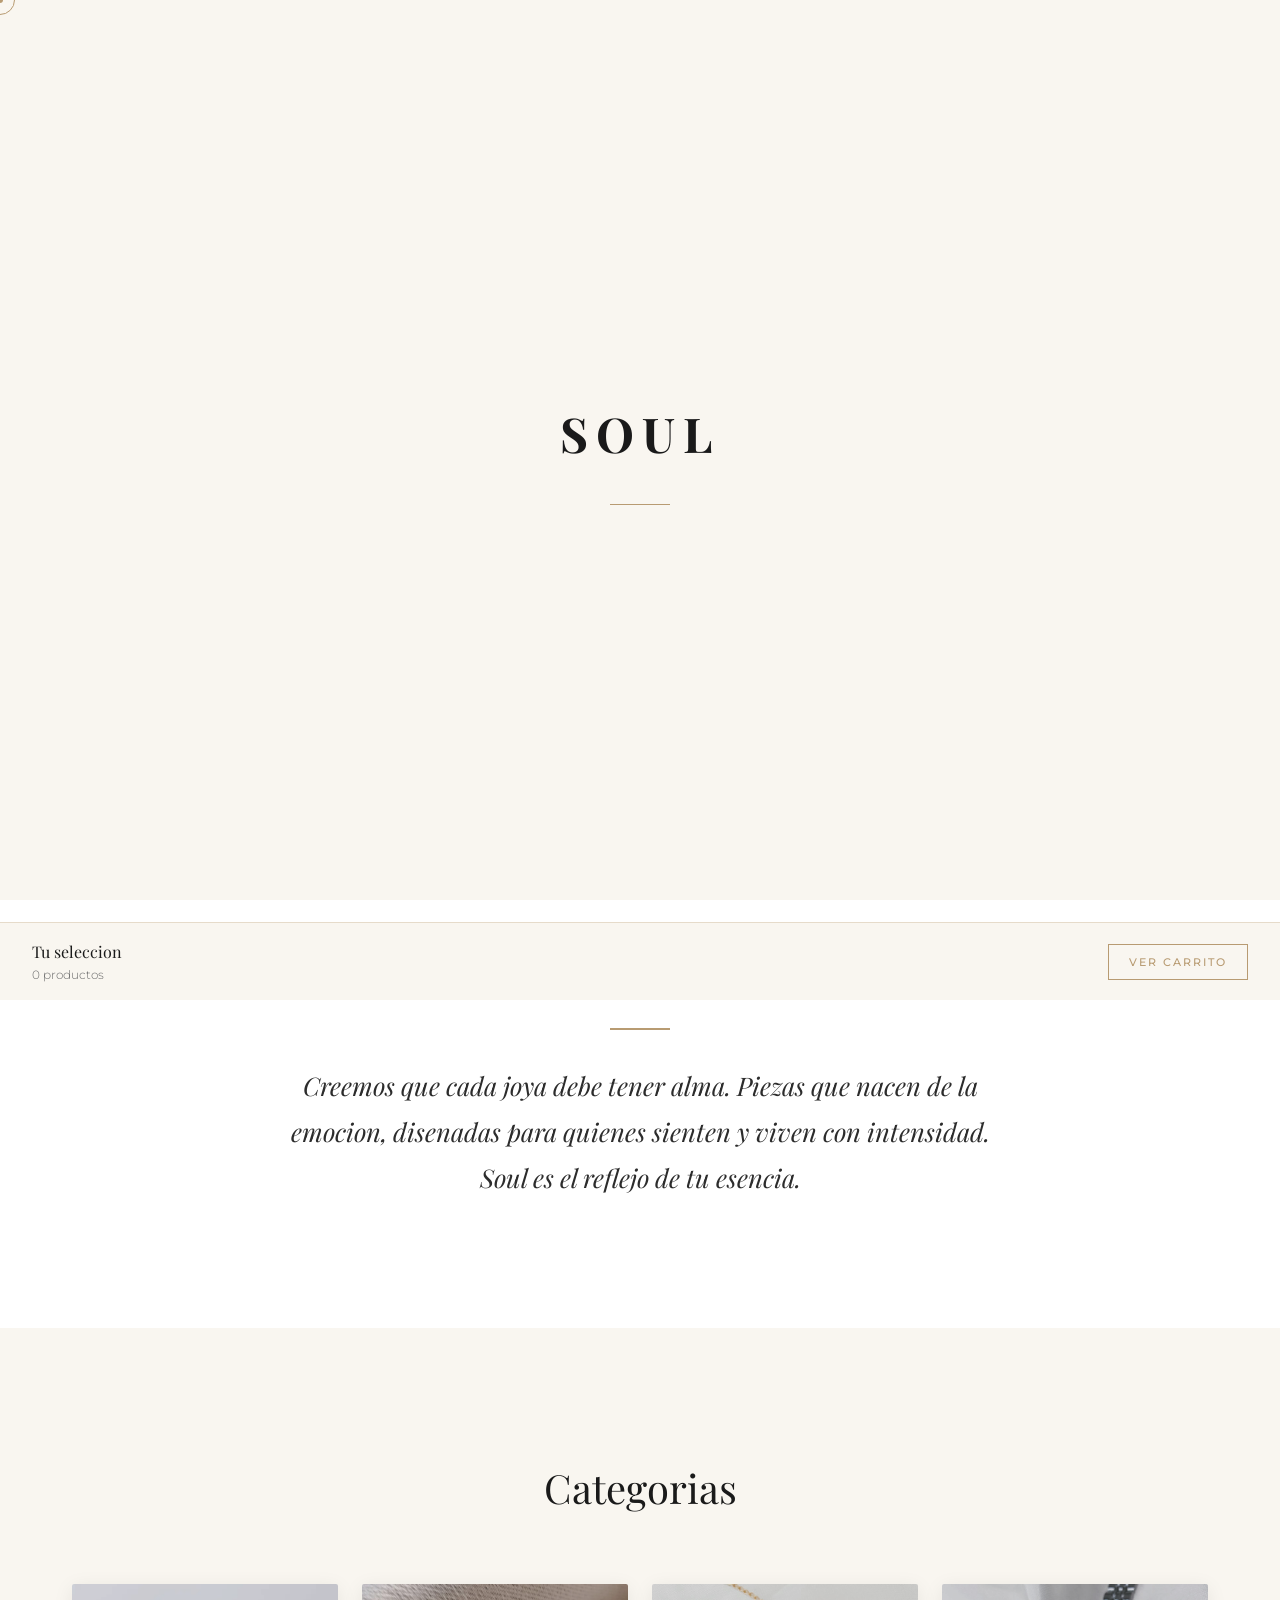
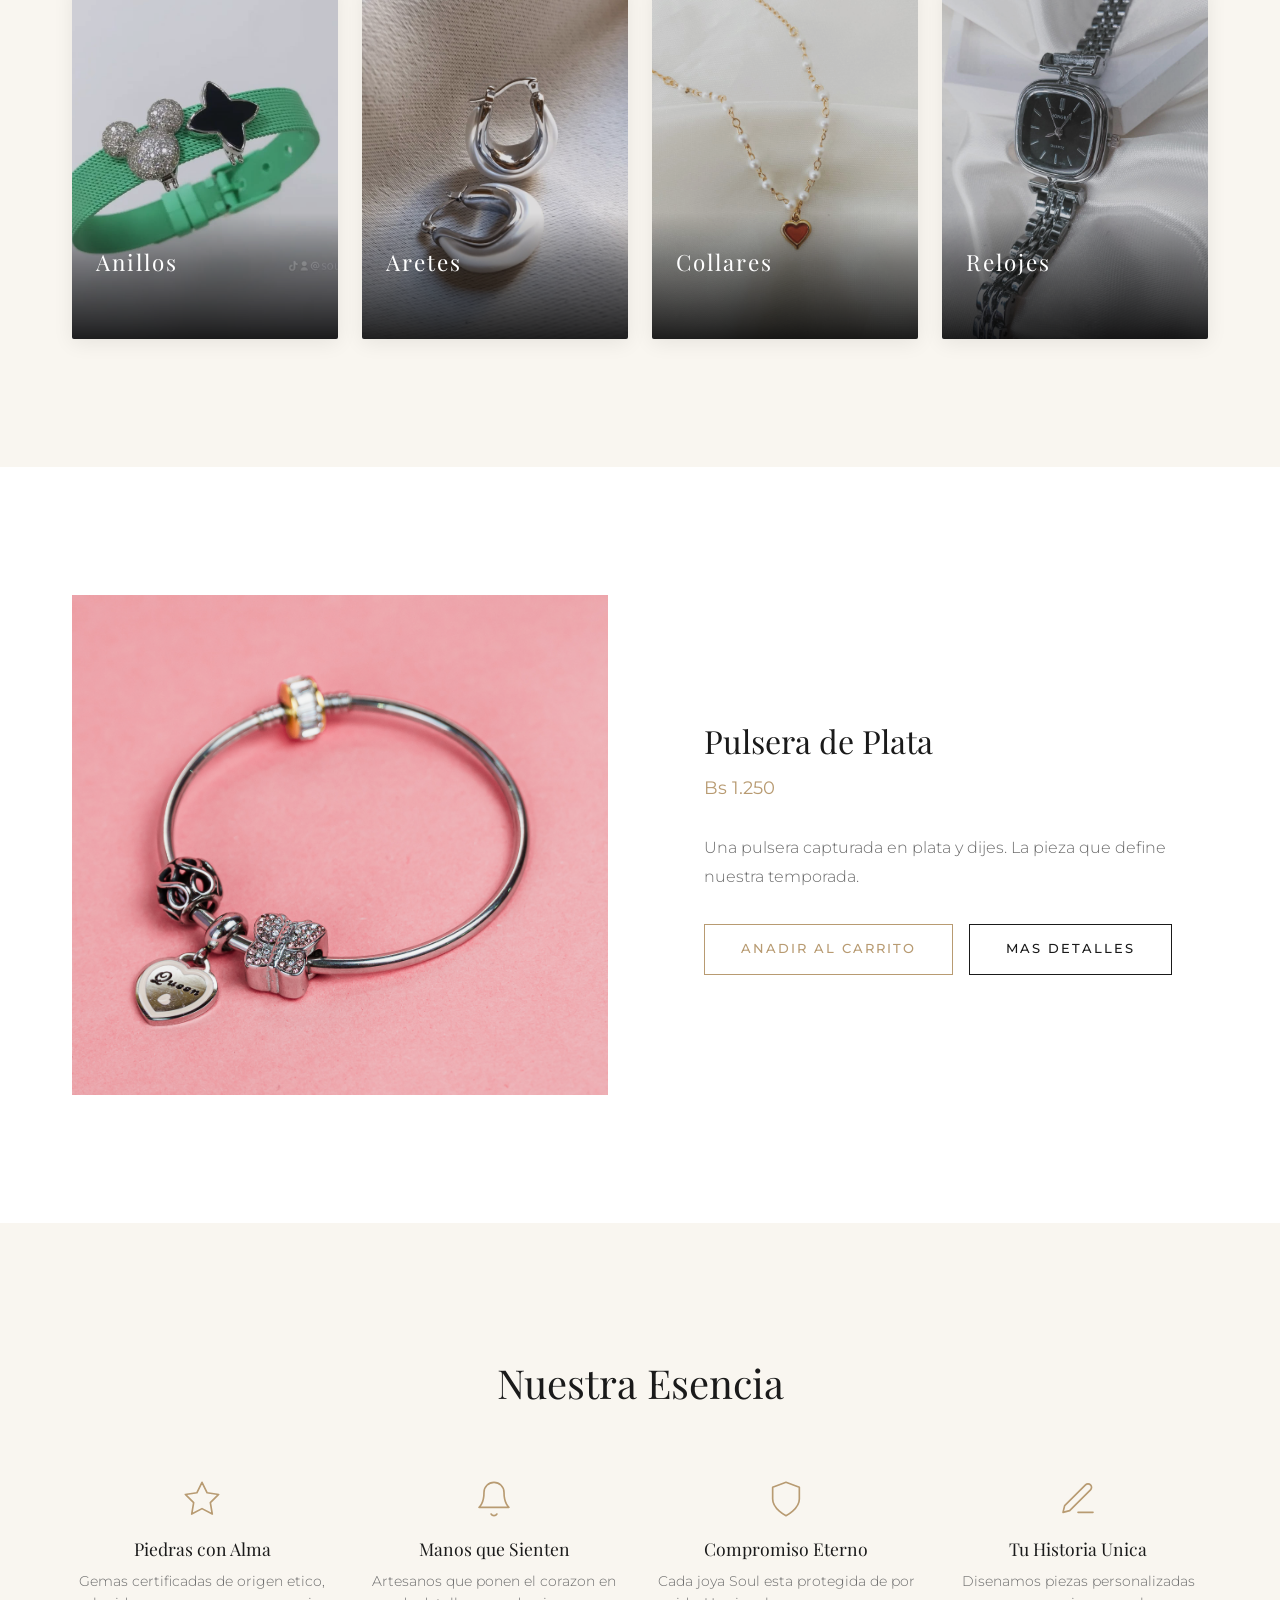
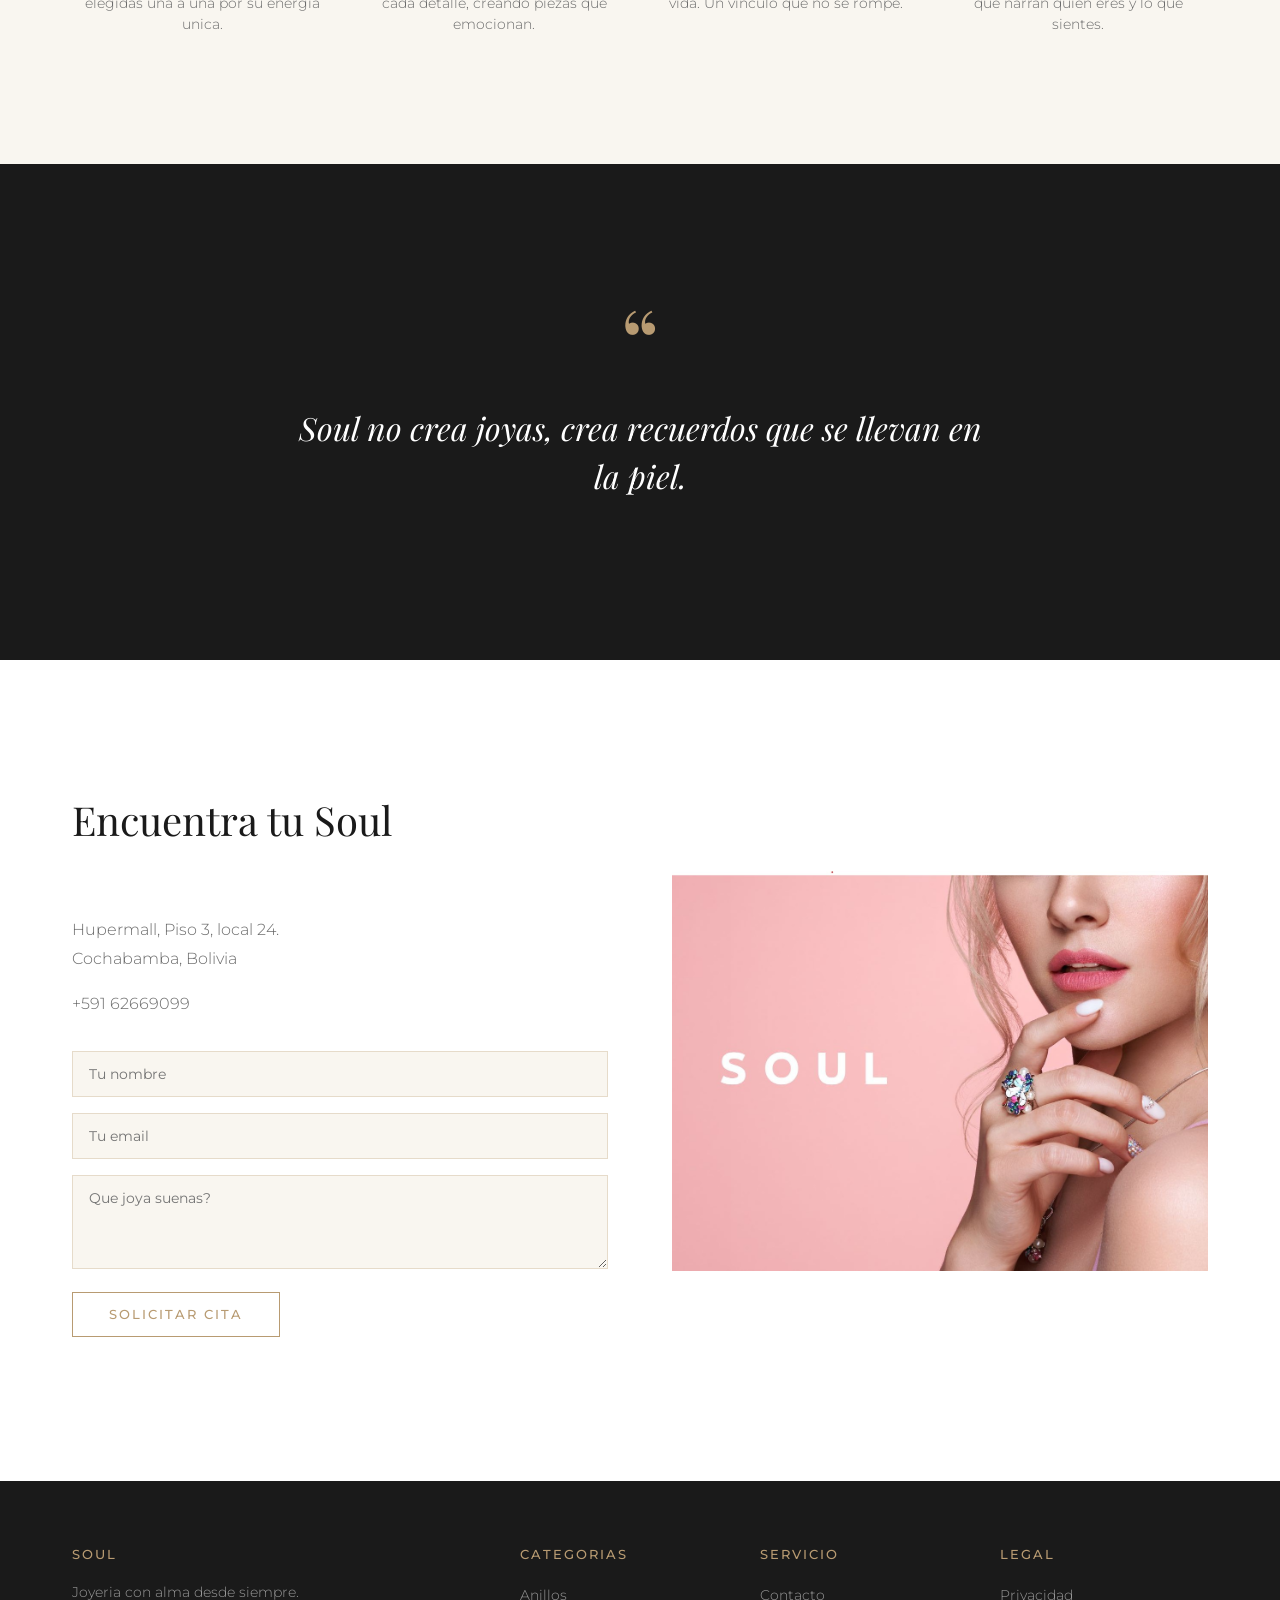
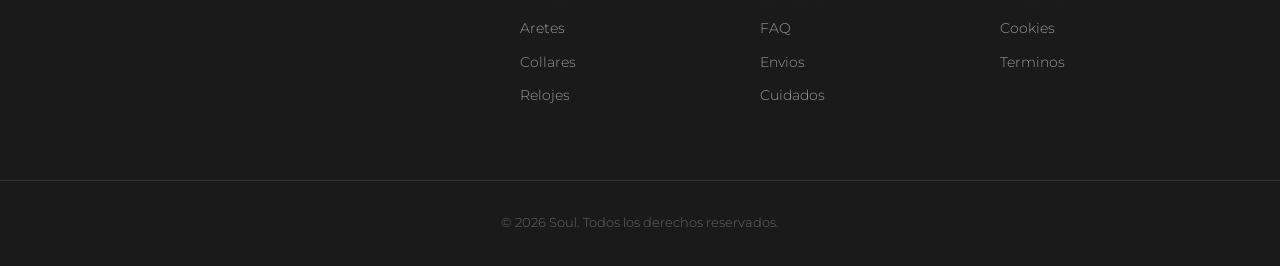
==== index.html @ 529414c1 "Update index.html" ====
<!DOCTYPE html>
<html lang="es">

<head>
    <meta charset="UTF-8">
    <meta name="viewport" content="width=device-width, initial-scale=1.0">
    <title>Soul - Joyeria con Alma</title>
    <link rel="icon" type="image/x-icon" href="favicon.ico">
    <link rel="manifest" href="manifest.json">
    <meta name="theme-color" content="#c9a84c">
    <link rel="stylesheet" href="style.css">
    <link rel="preconnect" href="https://fonts.googleapis.com">
    <link rel="preconnect" href="https://fonts.gstatic.com" crossorigin>
    <link href="https://fonts.googleapis.com/css2?family=Playfair+Display:ital,wght@0,400;0,700;1,400;1,700&family=Montserrat:wght@300;400;500;600&display=swap" rel="stylesheet">
    <script src="https://cdn.jsdelivr.net/npm/@emailjs/browser@3/dist/email.min.js"></script>
</head>

<body>
    <div class="cursor"></div>
    <div class="cursor-dot"></div>

    <div class="particles" id="particles"></div>

    <div class="loader">
        <div class="loader-content">
            <span class="loader-logo">SOUL</span>
            <div class="loader-line"></div>
        </div>
    </div>

    <header class="header">
        <nav class="navbar">
            <a href="#" class="logo">SOUL</a>
            <ul class="nav-menu">
                <li><a href="#categorias">Categorias</a></li>
                <li><a href="#destacado">Destacado</a></li>
                <li><a href="#esencia">Nuestra Esencia</a></li>
                <li><a href="#contacto">Contacto</a></li>
            </ul>
            <div class="nav-actions">
                <button class="cart-btn" id="btnCarritoNav" aria-label="Carrito">
                    <span class="cart-icon">
                        <svg width="18" height="18" viewBox="0 0 24 24" fill="none" stroke="currentColor" stroke-width="1.5" stroke-linecap="round" stroke-linejoin="round">
                            <circle cx="9" cy="21" r="1"></circle>
                            <circle cx="20" cy="21" r="1"></circle>
                            <path d="M1 1h4l2.68 13.39a2 2 0 0 0 2 1.61h9.72a2 2 0 0 0 2-1.61L23 6H6"></path>
                        </svg>
                    </span>
                    <span class="cart-count">0</span>
                </button>
                <button class="hamburger" aria-label="Abrir menu">
                    <span class="hamburger-line"></span>
                    <span class="hamburger-line"></span>
                    <span class="hamburger-line"></span>
                </button>
            </div>
        </nav>
    </header>

    <section class="hero" id="hero">
        <div class="hero-bg"></div>
        <div class="hero-content">
            <h1 class="hero-title">SOUL</h1>
            <p class="hero-subtitle">Joyeria con alma propia</p>
            <a href="#categorias" class="btn btn-outline">Descubrir Colecciones</a>
        </div>
        <div class="hero-overlay"></div>
        <button class="sound-toggle" aria-label="Activar sonido">
            <span class="sound-icon">&#x1F507;</span>
        </button>
    </section>

    <section class="section filosofia">
        <div class="container">
            <div class="divider"></div>
            <blockquote class="filosofia-texto">
                Creemos que cada joya debe tener alma. Piezas que nacen de la emocion, disenadas para quienes sienten y viven con intensidad. Soul es el reflejo de tu esencia.
            </blockquote>
        </div>
    </section>

    <section class="section categorias" id="categorias">
        <div class="container">
            <h2 class="section-title">Categorias</h2>
            <div class="grid-categorias">

                <a href="catalogo.html?categoria=anillos" class="cat-item">
                    <img src="anillos.jpg" alt="Anillos Soul" class="cat-img">
                    <span class="cat-badge">Nuevo</span>
                    <div class="cat-shine"></div>
                    <div class="cat-overlay">
                        <h3 class="cat-nombre">Anillos</h3>
                        <span class="cat-link">Ver Coleccion</span>
                    </div>
                </a>

                <a href="catalogo.html?categoria=aretes" class="cat-item">
                    <img src="aretes.jpg" alt="Aretes Soul" class="cat-img">
                    <span class="cat-badge">Top</span>
                    <div class="cat-shine"></div>
                    <div class="cat-overlay">
                        <h3 class="cat-nombre">Aretes</h3>
                        <span class="cat-link">Ver Coleccion</span>
                    </div>
                </a>

                <a href="catalogo.html?categoria=collares" class="cat-item">
                    <img src="collares.jpg" alt="Collares Soul" class="cat-img">
                    <span class="cat-badge">Nuevo</span>
                    <div class="cat-shine"></div>
                    <div class="cat-overlay">
                        <h3 class="cat-nombre">Collares</h3>
                        <span class="cat-link">Ver Coleccion</span>
                    </div>
                </a>

                <a href="catalogo.html?categoria=relojes" class="cat-item">
                    <img src="relojes.jpg" alt="Relojes Soul" class="cat-img">
                    <span class="cat-badge">Exclusivo</span>
                    <div class="cat-shine"></div>
                    <div class="cat-overlay">
                        <h3 class="cat-nombre">Relojes</h3>
                        <span class="cat-link">Ver Coleccion</span>
                    </div>
                </a>

            </div>
        </div>
    </section>

    <section class="section destacado" id="destacado">
        <div class="container destacado-grid">
            <div class="destacado-img">
                <img src="pulsera.jpg" alt="Pulsera de plata - Joya destacada Soul">
                <div class="cat-shine"></div>
            </div>
            <div class="destacado-info">
                <h3 class="destacado-nombre">Pulsera de Plata</h3>
                <p class="destacado-precio">Bs 1.250</p>
                <p class="destacado-descripcion">Una pulsera capturada en plata y dijes. La pieza que define nuestra temporada.</p>
                <div class="destacado-actions">
                    <a href="#" class="btn btn-dorado add-to-cart" data-nombre="Pulsera de Plata" data-precio="1250">Anadir al Carrito</a>
                    <a href="#" class="btn btn-outline-dark" id="btnMasDetalles">Mas Detalles</a>
                </div>
            </div>
        </div>
    </section>

    <section class="section esencia" id="esencia">
        <div class="container">
            <h2 class="section-title">Nuestra Esencia</h2>
            <div class="esencia-grid">
                <div class="esencia-item">
                    <div class="esencia-icono">
                        <svg width="40" height="40" viewBox="0 0 24 24" fill="none" stroke="currentColor" stroke-width="1" stroke-linecap="round" stroke-linejoin="round">
                            <polygon points="12 2 15.09 8.26 22 9.27 17 14.14 18.18 21.02 12 17.77 5.82 21.02 7 14.14 2 9.27 8.91 8.26 12 2"/>
                        </svg>
                    </div>
                    <h4>Piedras con Alma</h4>
                    <p>Gemas certificadas de origen etico, elegidas una a una por su energia unica.</p>
                </div>
                <div class="esencia-item">
                    <div class="esencia-icono">
                        <svg width="40" height="40" viewBox="0 0 24 24" fill="none" stroke="currentColor" stroke-width="1" stroke-linecap="round" stroke-linejoin="round">
                            <path d="M18 8A6 6 0 0 0 6 8c0 7-3 9-3 9h18s-3-2-3-9"/>
                            <path d="M13.73 21a2 2 0 0 1-3.46 0"/>
                        </svg>
                    </div>
                    <h4>Manos que Sienten</h4>
                    <p>Artesanos que ponen el corazon en cada detalle, creando piezas que emocionan.</p>
                </div>
                <div class="esencia-item">
                    <div class="esencia-icono">
                        <svg width="40" height="40" viewBox="0 0 24 24" fill="none" stroke="currentColor" stroke-width="1" stroke-linecap="round" stroke-linejoin="round">
                            <path d="M12 22s8-4 8-10V5l-8-3-8 3v7c0 6 8 10 8 10z"/>
                        </svg>
                    </div>
                    <h4>Compromiso Eterno</h4>
                    <p>Cada joya Soul esta protegida de por vida. Un vinculo que no se rompe.</p>
                </div>
                <div class="esencia-item">
                    <div class="esencia-icono">
                        <svg width="40" height="40" viewBox="0 0 24 24" fill="none" stroke="currentColor" stroke-width="1" stroke-linecap="round" stroke-linejoin="round">
                            <path d="M12 20h9"/>
                            <path d="M16.5 3.5a2.121 2.121 0 0 1 3 3L7 19l-4 1 1-4L16.5 3.5z"/>
                        </svg>
                    </div>
                    <h4>Tu Historia Unica</h4>
                    <p>Disenamos piezas personalizadas que narran quien eres y lo que sientes.</p>
                </div>
            </div>
        </div>
    </section>

    <section class="section testimonios">
        <div class="container">
            <div class="testimonio-comillas">&ldquo;</div>
            <blockquote class="testimonio-texto">
                Soul no crea joyas, crea recuerdos que se llevan en la piel.
            </blockquote>
        </div>
    </section>

    <section class="section contacto" id="contacto">
        <div class="container contacto-grid">
            <div class="contacto-info">
                <h2 class="section-title left">Encuentra tu Soul</h2>
                <p class="contacto-direccion">Hupermall, Piso 3, local 24.<br>Cochabamba, Bolivia</p>
                <p class="contacto-telefono">+591 62669099</p>
                <form class="contacto-form" id="contactoForm">
                    <div class="form-group">
                        <input type="text" id="nombre" name="nombre" placeholder="Tu nombre" required>
                    </div>
                    <div class="form-group">
                        <input type="email" id="email" name="email" placeholder="Tu email" required>
                    </div>
                    <div class="form-group">
                        <textarea id="mensaje" name="mensaje" rows="4" placeholder="Que joya suenas?"></textarea>
                    </div>
                    <button type="submit" class="btn btn-dorado" id="submitBtn">
                        <span class="btn-text">Solicitar Cita</span>
                        <span class="btn-loader" style="display:none;">Enviando...</span>
                    </button>
                    <p class="form-mensaje" id="formMensaje"></p>
                </form>
            </div>
            <div class="contacto-mapa">
                <img src="boutique.jpg" alt="Boutique Soul">
            </div>
        </div>
    </section>

    <footer class="footer">
        <div class="container footer-grid">
            <div class="footer-col">
                <h4 class="footer-logo">SOUL</h4>
                <p>Joyeria con alma desde siempre.</p>
            </div>
            <div class="footer-col">
                <h4>Categorias</h4>
                <ul>
                    <li><a href="#categorias">Anillos</a></li>
                    <li><a href="#categorias">Aretes</a></li>
                    <li><a href="#categorias">Collares</a></li>
                    <li><a href="#categorias">Relojes</a></li>
                </ul>
            </div>
            <div class="footer-col">
                <h4>Servicio</h4>
                <ul>
                    <li><a href="#contacto">Contacto</a></li>
                    <li><a href="#contacto">FAQ</a></li>
                    <li><a href="#contacto">Envios</a></li>
                    <li><a href="#contacto">Cuidados</a></li>
                </ul>
            </div>
            <div class="footer-col">
                <h4>Legal</h4>
                <ul>
                    <li><a href="#">Privacidad</a></li>
                    <li><a href="#">Cookies</a></li>
                    <li><a href="#">Terminos</a></li>
                </ul>
            </div>
        </div>
        <div class="footer-bottom">
            <p>&copy; 2026 Soul. Todos los derechos reservados.</p>
        </div>
    </footer>

    <button class="scroll-top" aria-label="Volver arriba">
        <svg width="20" height="20" viewBox="0 0 24 24" fill="none" stroke="currentColor" stroke-width="2" stroke-linecap="round" stroke-linejoin="round">
            <polyline points="18 15 12 9 6 15"></polyline>
        </svg>
    </button>

    <div class="sticky-cart" id="stickyCart">
        <div class="sticky-cart-info">
            <span class="sticky-cart-text">Tu seleccion</span>
            <span class="sticky-cart-count">0 productos</span>
        </div>
        <button class="btn btn-dorado btn-sm" id="btnVerCarrito">Ver Carrito</button>
    </div>

    <div class="modal" id="productoModal">
        <div class="modal-content">
            <button class="modal-close" aria-label="Cerrar">&times;</button>
            <div class="modal-grid">
                <div class="modal-img">
                    <img src="" alt="" id="modalImg">
                </div>
                <div class="modal-info">
                    <span class="modal-categoria" id="modalCategoria"></span>
                    <h3 class="modal-nombre" id="modalNombre"></h3>
                    <p class="modal-precio" id="modalPrecio"></p>
                    <p class="modal-descripcion">Cada pieza Soul es unica, creada con materiales de la mas alta calidad y un diseno que trasciende tendencias.</p>
                    <button class="btn btn-dorado add-to-cart-modal">Anadir al Carrito</button>
                </div>
            </div>
        </div>
    </div>

    <audio id="ambientSound" loop preload="none">
        <source src="#" type="audio/mpeg">
    </audio>

    <script src="main.js"></script>
    <script>
        if ('serviceWorker' in navigator) {
            navigator.serviceWorker.register('sw.js');
        }
    </script>
</body>

</html>
---- style.css ----
:root {
    --color-cream: #F9F6F0;
    --color-cream-dark: #F0EBE0;
    --color-gold: #B89B72;
    --color-gold-light: #D4BC94;
    --color-dark: #1A1A1A;
    --color-dark-soft: #2C2C2C;
    --color-gem: #0B3B3B;
    --color-white: #FFFFFF;
    --color-gray: #6B6B6B;
    --font-serif: 'Playfair Display', Georgia, serif;
    --font-sans: 'Montserrat', Helvetica, sans-serif;
    --spacing-xs: 0.5rem;
    --spacing-sm: 1rem;
    --spacing-md: 2rem;
    --spacing-lg: 4rem;
    --spacing-xl: 8rem;
    --transition: 0.3s ease;
}

body.dark {
    --color-cream: #1A1A1A;
    --color-cream-dark: #252525;
    --color-dark: #F9F6F0;
    --color-dark-soft: #E0D8CC;
    --color-white: #2C2C2C;
    --color-gray: #B0B0B0;
}

*,
*::before,
*::after {
    margin: 0;
    padding: 0;
    box-sizing: border-box;
}

html {
    scroll-behavior: smooth;
    cursor: none;
}

body {
    font-family: var(--font-sans);
    font-weight: 300;
    color: var(--color-dark);
    background-color: var(--color-cream);
    line-height: 1.6;
    -webkit-font-smoothing: antialiased;
    overflow-x: hidden;
    transition: background-color 0.5s ease, color 0.5s ease;
}

body.loading {
    overflow: hidden;
}

img {
    max-width: 100%;
    display: block;
}

a {
    text-decoration: none;
    color: inherit;
}

ul {
    list-style: none;
}

.cursor {
    position: fixed;
    width: 30px;
    height: 30px;
    border: 1px solid var(--color-gold);
    border-radius: 50%;
    pointer-events: none;
    z-index: 10000;
    transition: width 0.3s, height 0.3s, background-color 0.3s;
    transform: translate(-50%, -50%);
}

.cursor.hover {
    width: 50px;
    height: 50px;
    background-color: rgba(184, 155, 114, 0.15);
}

.cursor-dot {
    position: fixed;
    width: 6px;
    height: 6px;
    background-color: var(--color-gold);
    border-radius: 50%;
    pointer-events: none;
    z-index: 10000;
    transform: translate(-50%, -50%);
    transition: transform 0.1s ease;
}

.particles {
    position: fixed;
    top: 0;
    left: 0;
    width: 100%;
    height: 100%;
    pointer-events: none;
    z-index: 1;
    overflow: hidden;
}

.particula {
    position: absolute;
    background-color: var(--color-gold);
    border-radius: 50%;
    opacity: 0;
    animation: floatUp linear infinite;
}

@keyframes floatUp {
    0% {
        opacity: 0;
        transform: translateY(100vh) scale(0);
    }
    10% {
        opacity: 0.6;
    }
    90% {
        opacity: 0.1;
    }
    100% {
        opacity: 0;
        transform: translateY(-10vh) scale(1);
    }
}

.container {
    max-width: 1200px;
    margin: 0 auto;
    padding: 0 var(--spacing-md);
}

.section {
    padding: var(--spacing-xl) 0;
}

.section-title {
    font-family: var(--font-serif);
    font-size: 2.5rem;
    font-weight: 400;
    text-align: center;
    margin-bottom: var(--spacing-lg);
    color: var(--color-dark);
    transition: color 0.5s ease;
}

.section-title.left {
    text-align: left;
}

.divider {
    width: 60px;
    height: 2px;
    background-color: var(--color-gold);
    margin: 0 auto var(--spacing-md);
}

.btn {
    display: inline-block;
    padding: 14px 36px;
    font-family: var(--font-sans);
    font-size: 0.8rem;
    font-weight: 500;
    letter-spacing: 2px;
    text-transform: uppercase;
    cursor: pointer;
    transition: all var(--transition);
    border: none;
    background: transparent;
}

.btn-sm {
    padding: 10px 20px;
    font-size: 0.7rem;
}

.btn-outline {
    border: 1px solid var(--color-white);
    color: var(--color-white);
}

.btn-outline:hover {
    background-color: var(--color-white);
    color: var(--color-dark);
}

.btn-outline-dark {
    border: 1px solid var(--color-dark);
    color: var(--color-dark);
}

.btn-outline-dark:hover {
    background-color: var(--color-dark);
    color: var(--color-white);
}

.btn-dorado {
    border: 1px solid var(--color-gold);
    color: var(--color-gold);
}

.btn-dorado:hover {
    background-color: var(--color-gold);
    color: var(--color-white);
}

.destacado-actions {
    display: flex;
    gap: var(--spacing-sm);
    flex-wrap: wrap;
}

.loader {
    position: fixed;
    top: 0;
    left: 0;
    width: 100%;
    height: 100%;
    background-color: var(--color-cream);
    display: flex;
    align-items: center;
    justify-content: center;
    z-index: 9999;
    transition: opacity 0.6s ease, visibility 0.6s ease;
}

.loader.hidden {
    opacity: 0;
    visibility: hidden;
}

.loader-content {
    text-align: center;
}

.loader-logo {
    font-family: var(--font-serif);
    font-size: 3rem;
    font-weight: 700;
    letter-spacing: 8px;
    color: var(--color-dark);
    display: block;
    margin-bottom: var(--spacing-md);
    animation: loaderFade 1.5s ease-in-out infinite;
}

.loader-line {
    width: 60px;
    height: 1px;
    background-color: var(--color-gold);
    margin: 0 auto;
    animation: loaderLine 1.5s ease-in-out infinite;
}

@keyframes loaderFade {
    0%,
    100% {
        opacity: 0.4;
    }
    50% {
        opacity: 1;
    }
}

@keyframes loaderLine {
    0%,
    100% {
        width: 60px;
    }
    50% {
        width: 120px;
    }
}

.header {
    position: fixed;
    top: 0;
    left: 0;
    width: 100%;
    z-index: 1000;
    background-color: transparent;
    transition: background-color var(--transition);
}

.header.scrolled {
    background-color: rgba(249, 246, 240, 0.95);
    border-bottom: 1px solid rgba(184, 155, 114, 0.2);
}

body.dark .header.scrolled {
    background-color: rgba(26, 26, 26, 0.95);
}

.navbar {
    display: flex;
    justify-content: space-between;
    align-items: center;
    padding: 1.5rem var(--spacing-md);
    max-width: 1200px;
    margin: 0 auto;
}

.logo {
    font-family: var(--font-serif);
    font-size: 1.8rem;
    font-weight: 700;
    letter-spacing: 4px;
    color: var(--color-white);
    transition: color var(--transition);
}

.header.scrolled .logo {
    color: var(--color-dark);
}

.nav-menu {
    display: flex;
    gap: var(--spacing-md);
}

.nav-menu a {
    font-size: 0.75rem;
    font-weight: 400;
    letter-spacing: 2px;
    text-transform: uppercase;
    color: var(--color-white);
    position: relative;
    padding-bottom: 4px;
    transition: color var(--transition);
}

.header.scrolled .nav-menu a {
    color: var(--color-dark);
}

.nav-menu a::after {
    content: '';
    position: absolute;
    bottom: 0;
    left: 0;
    width: 0;
    height: 1px;
    background-color: var(--color-gold);
    transition: width var(--transition);
}

.nav-menu a:hover::after {
    width: 100%;
}

.nav-actions {
    display: flex;
    align-items: center;
    gap: var(--spacing-sm);
}

.theme-toggle,
.cart-btn {
    background: none;
    border: none;
    cursor: pointer;
    font-size: 1.2rem;
    color: var(--color-white);
    transition: color var(--transition);
    padding: 5px;
}

.header.scrolled .theme-toggle,
.header.scrolled .cart-btn {
    color: var(--color-dark);
}

.cart-btn {
    position: relative;
}

.cart-count {
    position: absolute;
    top: -8px;
    right: -8px;
    background-color: var(--color-gold);
    color: var(--color-white);
    font-size: 0.6rem;
    width: 18px;
    height: 18px;
    border-radius: 50%;
    display: flex;
    align-items: center;
    justify-content: center;
    font-weight: 600;
}

.hamburger {
    display: none;
    flex-direction: column;
    gap: 6px;
    background: none;
    border: none;
    cursor: pointer;
    padding: 5px;
    z-index: 1001;
}

.hamburger-line {
    display: block;
    width: 26px;
    height: 1.5px;
    background-color: var(--color-white);
    transition: all var(--transition);
}

.header.scrolled .hamburger-line {
    background-color: var(--color-dark);
}

.hamburger.active .hamburger-line:nth-child(1) {
    transform: rotate(45deg) translate(5px, 5px);
}

.hamburger.active .hamburger-line:nth-child(2) {
    opacity: 0;
}

.hamburger.active .hamburger-line:nth-child(3) {
    transform: rotate(-45deg) translate(5px, -5px);
}

.hero {
    height: 100vh;
    display: flex;
    align-items: center;
    justify-content: center;
    position: relative;
    overflow: hidden;
}

.hero-bg {
    position: absolute;
    top: -10%;
    left: 0;
    width: 100%;
    height: 120%;
    background-color: var(--color-dark-soft);
    background-image: url('hero-bg.jpg');
    background-size: cover;
    background-position: center;
    background-repeat: no-repeat;
    will-change: transform;
}

.hero-overlay {
    position: absolute;
    top: 0;
    left: 0;
    width: 100%;
    height: 100%;
    background: linear-gradient( to bottom, rgba(0, 0, 0, 0.3) 0%, rgba(0, 0, 0, 0.1) 50%, rgba(0, 0, 0, 0.3) 100%);
}

.hero-content {
    text-align: center;
    position: relative;
    z-index: 2;
    color: var(--color-white);
}

.hero-title {
    font-family: var(--font-serif);
    font-size: 5rem;
    font-weight: 700;
    letter-spacing: 12px;
    margin-bottom: var(--spacing-sm);
    text-transform: uppercase;
}

.hero-subtitle {
    font-family: var(--font-sans);
    font-size: 1.1rem;
    font-weight: 300;
    letter-spacing: 6px;
    margin-bottom: var(--spacing-lg);
    text-transform: uppercase;
}

.sound-toggle {
    position: absolute;
    bottom: 30px;
    right: 30px;
    z-index: 3;
    background: rgba(0, 0, 0, 0.3);
    border: 1px solid rgba(255, 255, 255, 0.3);
    border-radius: 50%;
    width: 45px;
    height: 45px;
    cursor: pointer;
    font-size: 1.2rem;
    display: flex;
    align-items: center;
    justify-content: center;
    transition: all var(--transition);
}

.sound-toggle:hover {
    background: rgba(0, 0, 0, 0.5);
}

.filosofia {
    background-color: var(--color-white);
    text-align: center;
    transition: background-color 0.5s ease;
}

.filosofia-texto {
    font-family: var(--font-serif);
    font-size: 1.6rem;
    font-style: italic;
    font-weight: 400;
    line-height: 1.8;
    max-width: 700px;
    margin: 0 auto;
    color: var(--color-dark-soft);
}

.grid-categorias {
    display: grid;
    grid-template-columns: repeat(4, 1fr);
    gap: 1.5rem;
}

.cat-item {
    position: relative;
    overflow: hidden;
    cursor: pointer;
    aspect-ratio: 3 / 4;
    border-radius: 2px;
    box-shadow: 0 4px 20px rgba(0, 0, 0, 0.08);
    transition: all 0.5s cubic-bezier(0.25, 0.46, 0.45, 0.94);
}

.cat-item:hover {
    box-shadow: 0 20px 40px rgba(0, 0, 0, 0.15);
    transform: translateY(-4px);
}

.cat-img {
    width: 100%;
    height: 100%;
    object-fit: cover;
    transition: transform 0.8s cubic-bezier(0.25, 0.46, 0.45, 0.94);
    filter: brightness(0.9);
}

.cat-item:hover .cat-img {
    transform: scale(1.06);
    filter: brightness(1.05);
}

.cat-shine {
    position: absolute;
    top: 0;
    left: -100%;
    width: 50%;
    height: 100%;
    background: linear-gradient( to right, rgba(255, 255, 255, 0) 0%, rgba(255, 255, 255, 0.15) 50%, rgba(255, 255, 255, 0) 100%);
    transform: skewX(-25deg);
    transition: left 0.8s ease;
    pointer-events: none;
    z-index: 2;
}

.cat-item:hover .cat-shine,
.destacado-img:hover .cat-shine {
    left: 150%;
}

.cat-overlay {
    position: absolute;
    bottom: 0;
    left: 0;
    width: 100%;
    padding: 2rem 1.5rem 1.5rem;
    background: linear-gradient( to top, rgba(0, 0, 0, 0.85) 0%, rgba(0, 0, 0, 0.4) 60%, rgba(0, 0, 0, 0) 100%);
    color: var(--color-white);
    z-index: 3;
    transition: all 0.4s ease;
}

.cat-item:hover .cat-overlay {
    padding-bottom: 2rem;
}

.cat-nombre {
    font-family: var(--font-serif);
    font-size: 1.4rem;
    font-weight: 400;
    letter-spacing: 2px;
    margin-bottom: 0.5rem;
    transition: all 0.3s ease;
}

.cat-item:hover .cat-nombre {
    letter-spacing: 3px;
}

.cat-link {
    font-family: var(--font-sans);
    font-size: 0.68rem;
    font-weight: 500;
    letter-spacing: 3px;
    text-transform: uppercase;
    color: var(--color-gold);
    opacity: 0;
    transform: translateY(8px);
    transition: all 0.4s ease;
    display: inline-flex;
    align-items: center;
    gap: 8px;
}

.cat-link::after {
    content: '';
    display: inline-block;
    width: 20px;
    height: 1px;
    background: var(--color-gold);
    transition: width 0.3s ease;
}

.cat-item:hover .cat-link {
    opacity: 1;
    transform: translateY(0);
}

.cat-item:hover .cat-link::after {
    width: 30px;
}

.cat-badge {
    position: absolute;
    top: 1rem;
    right: 1rem;
    background: var(--color-gold);
    color: #0f0f0f;
    padding: 6px 12px;
    font-size: 0.6rem;
    font-weight: 600;
    letter-spacing: 2px;
    text-transform: uppercase;
    z-index: 4;
    opacity: 0;
    transform: translateX(20px);
    transition: all 0.4s ease;
}

.cat-item:hover .cat-badge {
    opacity: 1;
    transform: translateX(0);
}

.destacado {
    background-color: var(--color-white);
    transition: background-color 0.5s ease;
}

.destacado-grid {
    display: grid;
    grid-template-columns: 1fr 1fr;
    gap: var(--spacing-lg);
    align-items: center;
}

.destacado-img {
    position: relative;
    overflow: hidden;
}

.destacado-img img {
    width: 100%;
    height: 500px;
    object-fit: cover;
}

.destacado-info {
    padding-left: var(--spacing-md);
}

.destacado-nombre {
    font-family: var(--font-serif);
    font-size: 2rem;
    font-weight: 400;
    margin-bottom: var(--spacing-xs);
}

.destacado-precio {
    font-family: var(--font-sans);
    font-size: 1.1rem;
    font-weight: 400;
    color: var(--color-gold);
    margin-bottom: var(--spacing-md);
}

.destacado-descripcion {
    color: var(--color-gray);
    line-height: 1.8;
    margin-bottom: var(--spacing-md);
}

.esencia {
    background-color: var(--color-cream);
    transition: background-color 0.5s ease;
}

.esencia-grid {
    display: grid;
    grid-template-columns: repeat(4, 1fr);
    gap: var(--spacing-md);
    text-align: center;
}

.esencia-icono {
    color: var(--color-gold);
    margin-bottom: var(--spacing-sm);
}

.esencia-icono svg {
    display: block;
    margin: 0 auto;
}

.esencia-item h4 {
    font-family: var(--font-serif);
    font-size: 1.1rem;
    font-weight: 400;
    margin-bottom: var(--spacing-xs);
    color: var(--color-dark);
}

.esencia-item p {
    font-size: 0.85rem;
    color: var(--color-gray);
    line-height: 1.6;
}

.testimonios {
    background-color: var(--color-dark);
    color: var(--color-white);
    text-align: center;
    transition: background-color 0.5s ease;
}

.testimonio-comillas {
    font-family: var(--font-serif);
    font-size: 6rem;
    color: var(--color-gold);
    line-height: 1;
    margin-bottom: var(--spacing-sm);
}

.testimonio-texto {
    font-family: var(--font-serif);
    font-size: 2rem;
    font-style: italic;
    font-weight: 400;
    line-height: 1.5;
    max-width: 700px;
    margin: 0 auto var(--spacing-md);
}

.testimonio-logo {
    display: block;
    margin: var(--spacing-md) auto 0;
    max-width: 150px;
    opacity: 0.7;
}

.contacto {
    background-color: var(--color-white);
    transition: background-color 0.5s ease;
}

.contacto-grid {
    display: grid;
    grid-template-columns: 1fr 1fr;
    gap: var(--spacing-lg);
    align-items: center;
}

.contacto-direccion,
.contacto-telefono {
    color: var(--color-gray);
    margin-bottom: var(--spacing-sm);
    line-height: 1.8;
}

.contacto-form {
    margin-top: var(--spacing-md);
}

.form-group {
    margin-bottom: var(--spacing-sm);
}

.form-group input,
.form-group textarea {
    width: 100%;
    padding: 14px 16px;
    border: 1px solid rgba(184, 155, 114, 0.3);
    background-color: var(--color-cream);
    font-family: var(--font-sans);
    font-size: 0.85rem;
    color: var(--color-dark);
    transition: border-color var(--transition);
    outline: none;
}

.form-group input:focus,
.form-group textarea:focus {
    border-color: var(--color-gold);
}

.form-group textarea {
    resize: vertical;
}

.form-mensaje {
    margin-top: var(--spacing-sm);
    font-size: 0.85rem;
    font-weight: 500;
}

.form-mensaje.success {
    color: #4CAF50;
}

.form-mensaje.error {
    color: #E74C3C;
}

.contacto-mapa img {
    width: 100%;
    height: 400px;
    object-fit: cover;
}

.footer {
    background-color: var(--color-dark);
    color: var(--color-white);
    padding: var(--spacing-lg) 0 var(--spacing-md);
    transition: background-color 0.5s ease;
}

.footer-grid {
    display: grid;
    grid-template-columns: 2fr 1fr 1fr 1fr;
    gap: var(--spacing-md);
    margin-bottom: var(--spacing-lg);
}

.footer-logo {
    font-family: var(--font-serif);
    font-size: 1.5rem;
    font-weight: 700;
    letter-spacing: 4px;
    margin-bottom: var(--spacing-xs);
}

.footer-col h4 {
    font-family: var(--font-sans);
    font-size: 0.8rem;
    font-weight: 500;
    letter-spacing: 2px;
    text-transform: uppercase;
    margin-bottom: var(--spacing-sm);
    color: var(--color-gold);
}

.footer-col p {
    font-size: 0.85rem;
    color: #999;
}

.footer-col ul li {
    margin-bottom: 0.5rem;
}

.footer-col ul li a {
    font-size: 0.85rem;
    color: #999;
    transition: color var(--transition);
}

.footer-col ul li a:hover {
    color: var(--color-gold);
}

.footer-bottom {
    border-top: 1px solid rgba(255, 255, 255, 0.1);
    padding-top: var(--spacing-md);
    text-align: center;
    font-size: 0.8rem;
    color: #666;
}

.scroll-top {
    position: fixed;
    bottom: 30px;
    right: 30px;
    width: 45px;
    height: 45px;
    border-radius: 50%;
    border: 1px solid var(--color-gold);
    background-color: transparent;
    color: var(--color-gold);
    cursor: pointer;
    display: flex;
    align-items: center;
    justify-content: center;
    z-index: 999;
    opacity: 0;
    visibility: hidden;
    transform: translateY(20px);
    transition: all var(--transition);
}

.scroll-top.visible {
    opacity: 1;
    visibility: visible;
    transform: translateY(0);
}

.scroll-top:hover {
    background-color: var(--color-gold);
    color: var(--color-white);
}

.sticky-cart {
    position: fixed;
    bottom: -100px;
    left: 0;
    width: 100%;
    background-color: var(--color-cream);
    border-top: 1px solid rgba(184, 155, 114, 0.3);
    padding: var(--spacing-sm) var(--spacing-md);
    display: flex;
    justify-content: space-between;
    align-items: center;
    z-index: 998;
    transition: bottom 0.4s ease;
}

.sticky-cart.visible {
    bottom: 0;
}

.sticky-cart-info {
    display: flex;
    flex-direction: column;
}

.sticky-cart-text {
    font-family: var(--font-serif);
    font-size: 1rem;
}

.sticky-cart-count {
    font-size: 0.75rem;
    color: var(--color-gray);
}

.modal {
    position: fixed;
    top: 0;
    left: 0;
    width: 100%;
    height: 100%;
    background-color: rgba(0, 0, 0, 0.8);
    display: flex;
    align-items: center;
    justify-content: center;
    z-index: 2000;
    opacity: 0;
    visibility: hidden;
    transition: all 0.4s ease;
}

.modal.active {
    opacity: 1;
    visibility: visible;
}

.modal-content {
    background-color: var(--color-cream);
    max-width: 900px;
    width: 90%;
    max-height: 90vh;
    overflow-y: auto;
    position: relative;
    padding: var(--spacing-lg);
}

.modal-close {
    position: absolute;
    top: 15px;
    right: 20px;
    background: none;
    border: none;
    font-size: 2rem;
    cursor: pointer;
    color: var(--color-dark);
    z-index: 10;
    transition: color var(--transition);
}

.modal-close:hover {
    color: var(--color-gold);
}

.modal-grid {
    display: grid;
    grid-template-columns: 1fr 1fr;
    gap: var(--spacing-lg);
    align-items: center;
}

.modal-img img {
    width: 100%;
    height: 400px;
    object-fit: cover;
}

.modal-categoria {
    font-size: 0.7rem;
    text-transform: uppercase;
    letter-spacing: 3px;
    color: var(--color-gold);
}

.modal-nombre {
    font-family: var(--font-serif);
    font-size: 2rem;
    font-weight: 400;
    margin: var(--spacing-xs) 0;
}

.modal-precio {
    font-size: 1.3rem;
    color: var(--color-gold);
    margin-bottom: var(--spacing-md);
}

.modal-descripcion {
    color: var(--color-gray);
    line-height: 1.8;
    margin-bottom: var(--spacing-md);
}

.fade-up {
    opacity: 0;
    transform: translateY(30px);
    transition: opacity 0.8s ease, transform 0.8s ease;
}

.fade-up.visible {
    opacity: 1;
    transform: translateY(0);
}

@media (max-width: 768px) {
    .hamburger {
        display: flex;
    }
    .nav-menu {
        position: fixed;
        top: 0;
        right: -100%;
        width: 70%;
        max-width: 350px;
        height: 100vh;
        background-color: var(--color-cream);
        flex-direction: column;
        justify-content: center;
        align-items: center;
        gap: var(--spacing-lg);
        transition: right 0.4s ease;
        z-index: 1000;
    }
    .nav-menu.active {
        right: 0;
    }
    .nav-menu a {
        color: var(--color-dark);
        font-size: 1rem;
    }
    .nav-menu a::after {
        background-color: var(--color-gold);
    }
    .menu-overlay {
        position: fixed;
        top: 0;
        left: 0;
        width: 100%;
        height: 100%;
        background-color: rgba(0, 0, 0, 0.5);
        z-index: 999;
        opacity: 0;
        visibility: hidden;
        transition: all var(--transition);
    }
    .menu-overlay.active {
        opacity: 1;
        visibility: visible;
    }
    .modal-grid {
        grid-template-columns: 1fr;
    }
    .modal-img img {
        height: 250px;
    }
}

@media (max-width: 768px) {
    html {
        cursor: auto;
    }
    .cursor,
    .cursor-dot {
        display: none;
    }
    .hero-title {
        font-size: 3rem;
        letter-spacing: 6px;
    }
    .hero-subtitle {
        font-size: 0.8rem;
        letter-spacing: 3px;
    }
    .filosofia-texto {
        font-size: 1.2rem;
    }
    .grid-categorias {
        grid-template-columns: repeat(2, 1fr);
        gap: 0.8rem;
    }
    .cat-overlay {
        padding: 1.2rem 1rem 1rem;
    }
    .cat-nombre {
        font-size: 1.1rem;
        letter-spacing: 1px;
    }
    .cat-link {
        font-size: 0.6rem;
        letter-spacing: 2px;
    }
    .destacado-grid,
    .contacto-grid {
        grid-template-columns: 1fr;
    }
    .destacado-info {
        padding-left: 0;
        padding-top: var(--spacing-md);
    }
    .destacado-img img {
        height: 350px;
    }
    .esencia-grid {
        grid-template-columns: 1fr 1fr;
    }
    .footer-grid {
        grid-template-columns: 1fr 1fr;
    }
    .scroll-top {
        bottom: 80px;
        right: 20px;
        width: 40px;
        height: 40px;
    }
    .sound-toggle {
        bottom: 20px;
        right: 20px;
    }
}
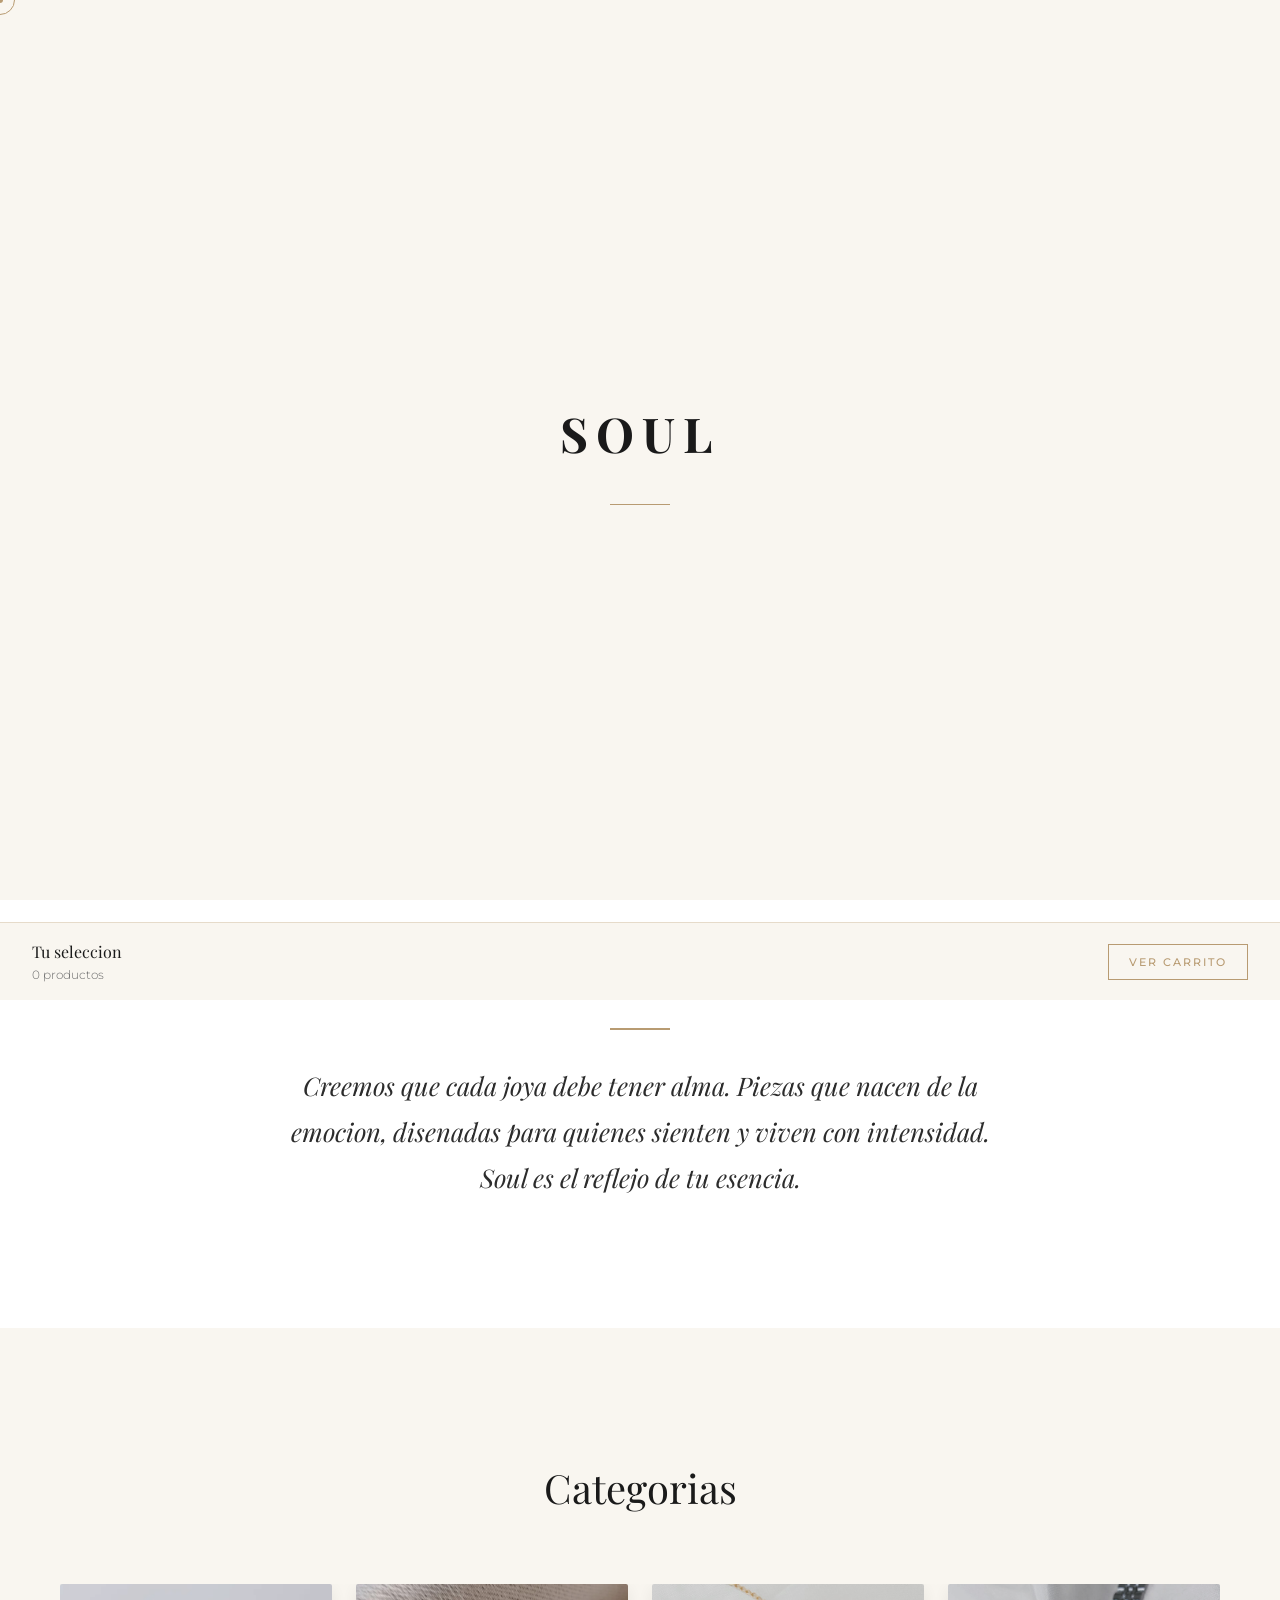
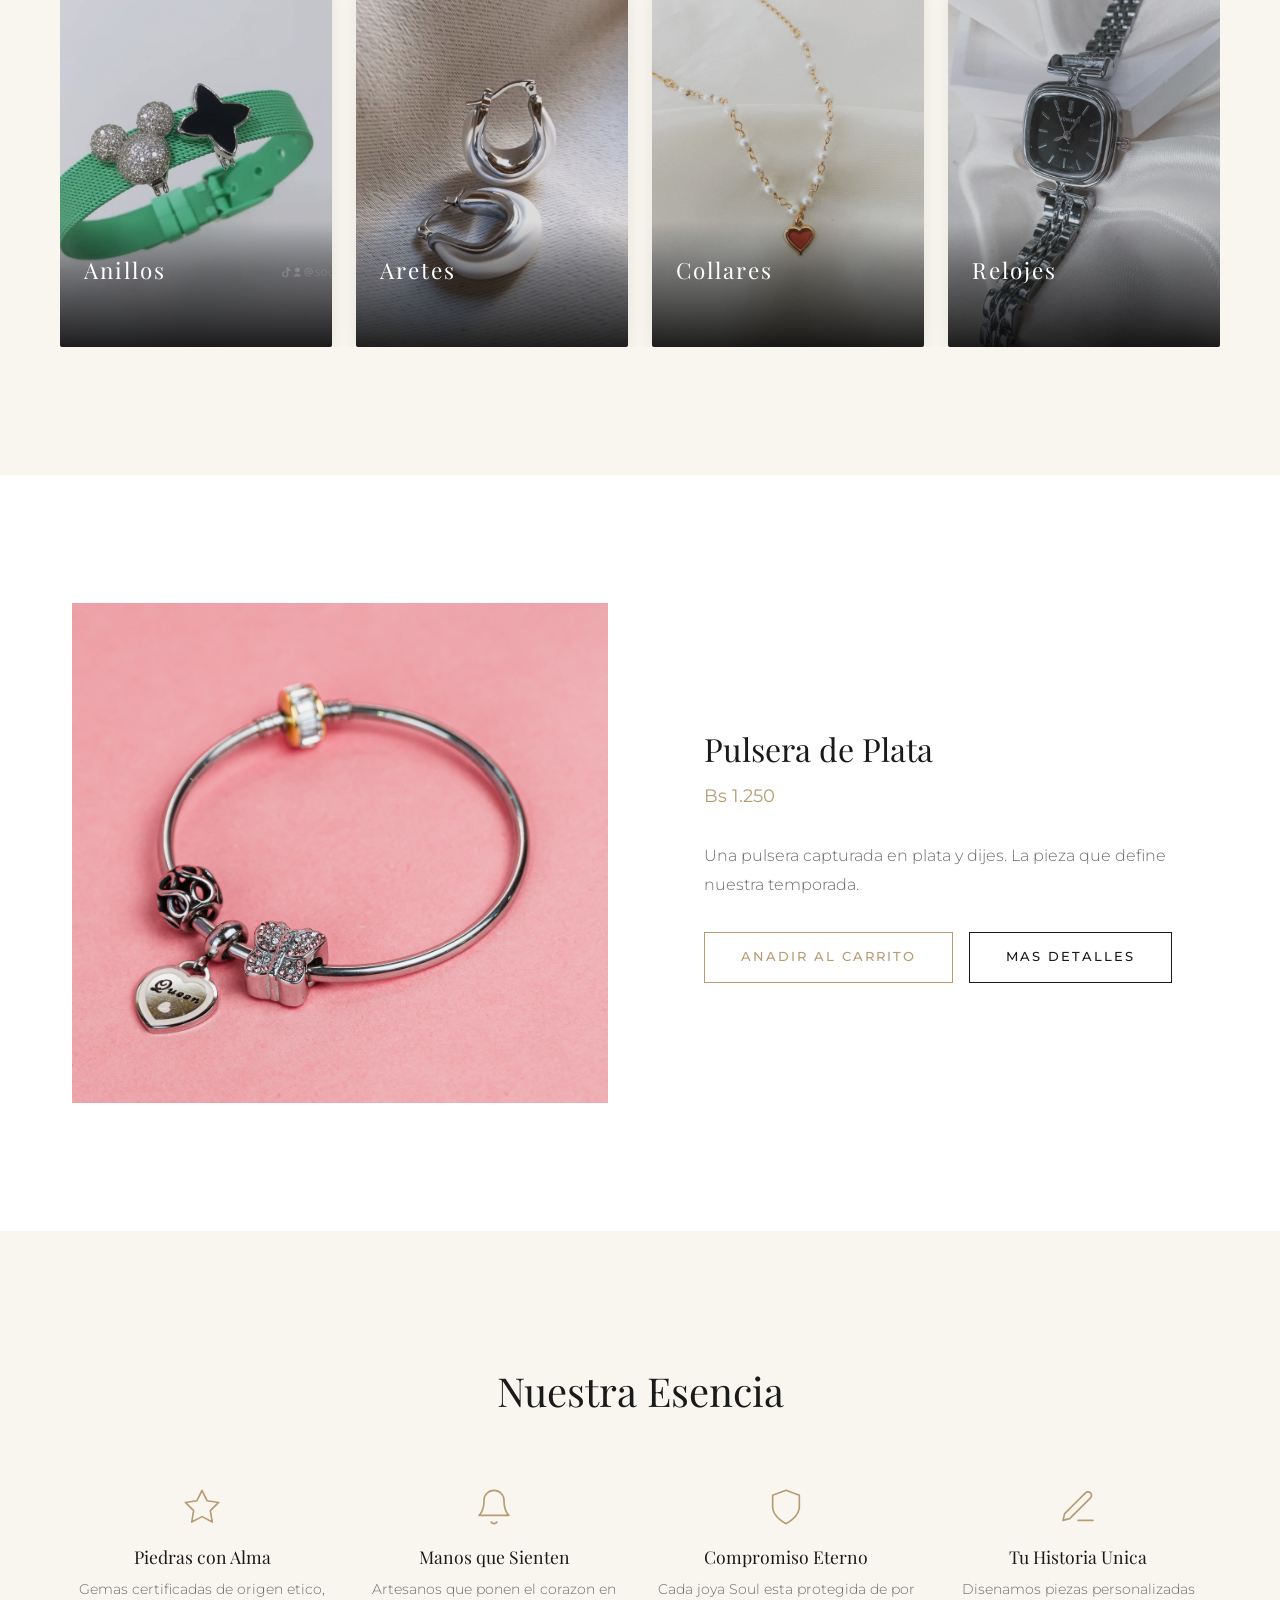
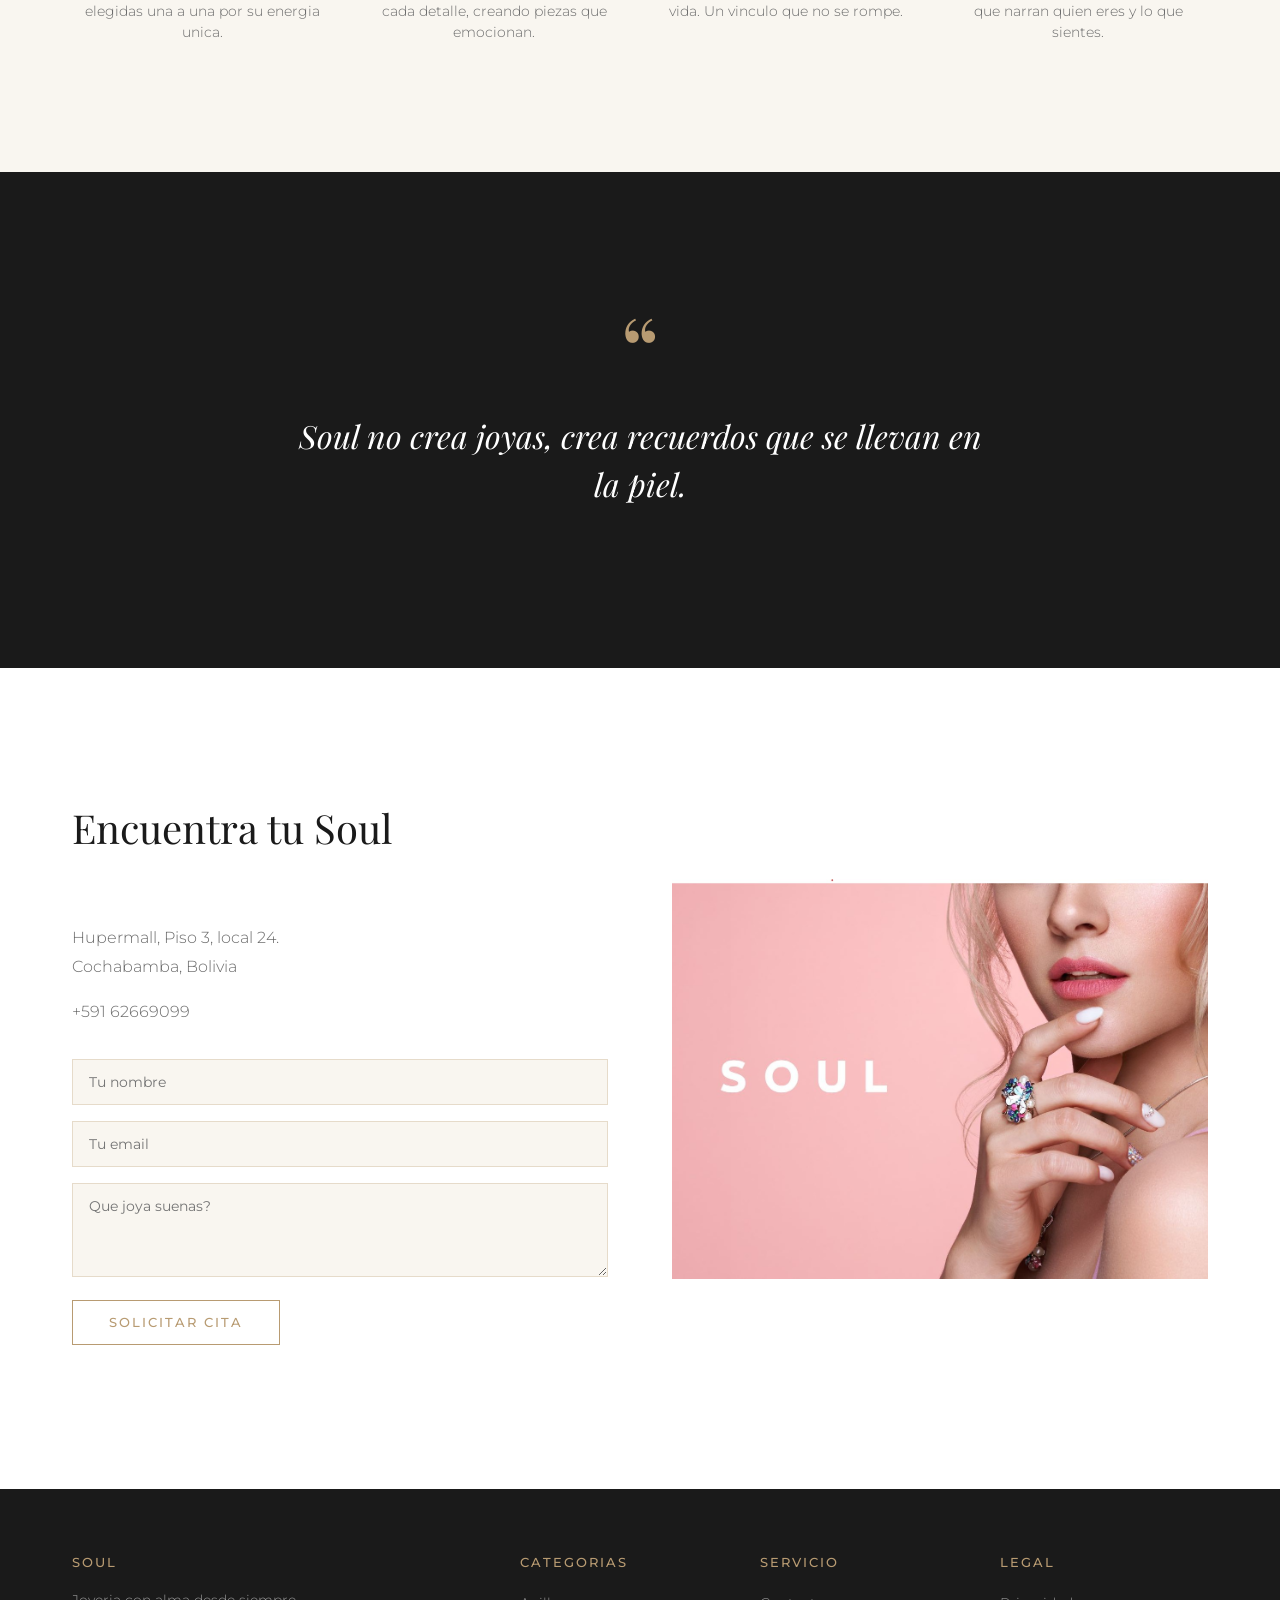
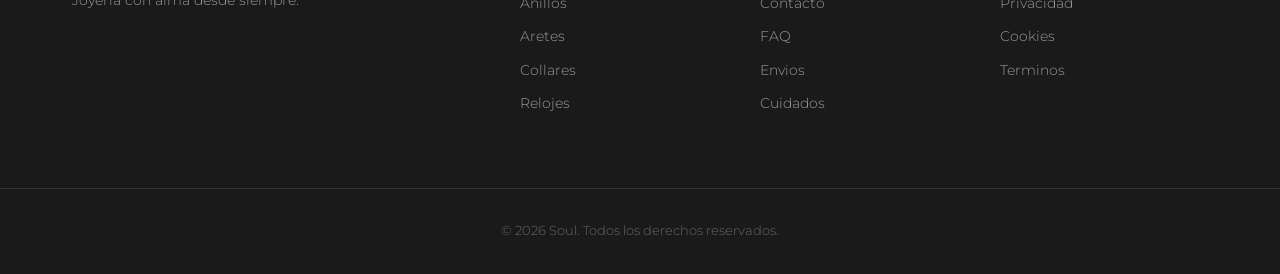
==== commit 47f25d7a: "Update index.html" ====
--- a/index.html
+++ b/index.html
@@ -82,49 +82,63 @@
     <section class="section categorias" id="categorias">
         <div class="container">
             <h2 class="section-title">Categorias</h2>
-            <div class="grid-categorias">
-
-                <a href="catalogo.html?categoria=anillos" class="cat-item">
-                    <img src="anillos.jpg" alt="Anillos Soul" class="cat-img">
-                    <span class="cat-badge">Nuevo</span>
-                    <div class="cat-shine"></div>
-                    <div class="cat-overlay">
-                        <h3 class="cat-nombre">Anillos</h3>
-                        <span class="cat-link">Ver Coleccion</span>
-                    </div>
-                </a>
-
-                <a href="catalogo.html?categoria=aretes" class="cat-item">
-                    <img src="aretes.jpg" alt="Aretes Soul" class="cat-img">
-                    <span class="cat-badge">Top</span>
-                    <div class="cat-shine"></div>
-                    <div class="cat-overlay">
-                        <h3 class="cat-nombre">Aretes</h3>
-                        <span class="cat-link">Ver Coleccion</span>
-                    </div>
-                </a>
-
-                <a href="catalogo.html?categoria=collares" class="cat-item">
-                    <img src="collares.jpg" alt="Collares Soul" class="cat-img">
-                    <span class="cat-badge">Nuevo</span>
-                    <div class="cat-shine"></div>
-                    <div class="cat-overlay">
-                        <h3 class="cat-nombre">Collares</h3>
-                        <span class="cat-link">Ver Coleccion</span>
-                    </div>
-                </a>
-
-                <a href="catalogo.html?categoria=relojes" class="cat-item">
-                    <img src="relojes.jpg" alt="Relojes Soul" class="cat-img">
-                    <span class="cat-badge">Exclusivo</span>
-                    <div class="cat-shine"></div>
-                    <div class="cat-overlay">
-                        <h3 class="cat-nombre">Relojes</h3>
-                        <span class="cat-link">Ver Coleccion</span>
-                    </div>
-                </a>
-
-            </div>
+            <div class="carrusel-wrapper" id="carruselCategorias">
+                <div class="grid-categorias" id="gridCategorias">
+
+                    <a href="catalogo.html?categoria=anillos" class="cat-item">
+                        <img src="anillos.jpg" alt="Anillos Soul" class="cat-img">
+                        <span class="cat-badge">Nuevo</span>
+                        <div class="cat-shine"></div>
+                        <div class="cat-overlay">
+                            <h3 class="cat-nombre">Anillos</h3>
+                            <span class="cat-link">Ver Coleccion</span>
+                        </div>
+                    </a>
+
+                    <a href="catalogo.html?categoria=aretes" class="cat-item">
+                        <img src="aretes.jpg" alt="Aretes Soul" class="cat-img">
+                        <span class="cat-badge">Top</span>
+                        <div class="cat-shine"></div>
+                        <div class="cat-overlay">
+                            <h3 class="cat-nombre">Aretes</h3>
+                            <span class="cat-link">Ver Coleccion</span>
+                        </div>
+                    </a>
+
+                    <a href="catalogo.html?categoria=collares" class="cat-item">
+                        <img src="collares.jpg" alt="Collares Soul" class="cat-img">
+                        <span class="cat-badge">Nuevo</span>
+                        <div class="cat-shine"></div>
+                        <div class="cat-overlay">
+                            <h3 class="cat-nombre">Collares</h3>
+                            <span class="cat-link">Ver Coleccion</span>
+                        </div>
+                    </a>
+
+                    <a href="catalogo.html?categoria=relojes" class="cat-item">
+                        <img src="relojes.jpg" alt="Relojes Soul" class="cat-img">
+                        <span class="cat-badge">Exclusivo</span>
+                        <div class="cat-shine"></div>
+                        <div class="cat-overlay">
+                            <h3 class="cat-nombre">Relojes</h3>
+                            <span class="cat-link">Ver Coleccion</span>
+                        </div>
+                    </a>
+
+                </div>
+
+                <button class="carrusel-flecha prev" id="flechaPrev" aria-label="Anterior">
+                    <svg width="18" height="18" viewBox="0 0 24 24" fill="none" stroke="currentColor" stroke-width="2" stroke-linecap="round" stroke-linejoin="round">
+                        <polyline points="15 18 9 12 15 6"/>
+                    </svg>
+                </button>
+                <button class="carrusel-flecha next" id="flechaNext" aria-label="Siguiente">
+                    <svg width="18" height="18" viewBox="0 0 24 24" fill="none" stroke="currentColor" stroke-width="2" stroke-linecap="round" stroke-linejoin="round">
+                        <polyline points="9 18 15 12 9 6"/>
+                    </svg>
+                </button>
+            </div>
+            <div class="carrusel-dots" id="carruselDots"></div>
         </div>
     </section>
 
--- a/style.css
+++ b/style.css
@@ -119,20 +119,10 @@
 }
 
 @keyframes floatUp {
-    0% {
-        opacity: 0;
-        transform: translateY(100vh) scale(0);
-    }
-    10% {
-        opacity: 0.6;
-    }
-    90% {
-        opacity: 0.1;
-    }
-    100% {
-        opacity: 0;
-        transform: translateY(-10vh) scale(1);
-    }
+    0% { opacity: 0; transform: translateY(100vh) scale(0); }
+    10% { opacity: 0.6; }
+    90% { opacity: 0.1; }
+    100% { opacity: 0; transform: translateY(-10vh) scale(1); }
 }
 
 .container {
@@ -264,23 +254,13 @@
 }
 
 @keyframes loaderFade {
-    0%,
-    100% {
-        opacity: 0.4;
-    }
-    50% {
-        opacity: 1;
-    }
+    0%, 100% { opacity: 0.4; }
+    50% { opacity: 1; }
 }
 
 @keyframes loaderLine {
-    0%,
-    100% {
-        width: 60px;
-    }
-    50% {
-        width: 120px;
-    }
+    0%, 100% { width: 60px; }
+    50% { width: 120px; }
 }
 
 .header {
@@ -532,13 +512,31 @@
     color: var(--color-dark-soft);
 }
 
+.categorias {
+    position: relative;
+    overflow: hidden;
+}
+
+.categorias .container {
+    position: relative;
+}
+
+.carrusel-wrapper {
+    position: relative;
+    overflow: hidden;
+    margin: 0 -0.75rem;
+}
+
 .grid-categorias {
-    display: grid;
-    grid-template-columns: repeat(4, 1fr);
+    display: flex;
     gap: 1.5rem;
+    transition: transform 0.5s cubic-bezier(0.25, 0.46, 0.45, 0.94);
+    will-change: transform;
 }
 
 .cat-item {
+    flex: 0 0 calc(25% - 1.125rem);
+    min-width: calc(25% - 1.125rem);
     position: relative;
     overflow: hidden;
     cursor: pointer;
@@ -579,8 +577,7 @@
     z-index: 2;
 }
 
-.cat-item:hover .cat-shine,
-.destacado-img:hover .cat-shine {
+.cat-item:hover .cat-shine {
     left: 150%;
 }
 
@@ -668,6 +665,65 @@
     transform: translateX(0);
 }
 
+.carrusel-flecha {
+    position: absolute;
+    top: 50%;
+    transform: translateY(-50%);
+    width: 44px;
+    height: 44px;
+    border-radius: 50%;
+    border: 1px solid var(--color-gold);
+    background: rgba(249, 246, 240, 0.9);
+    color: var(--color-gold);
+    cursor: pointer;
+    display: flex;
+    align-items: center;
+    justify-content: center;
+    z-index: 10;
+    transition: all 0.3s ease;
+    opacity: 0;
+    visibility: hidden;
+}
+
+.carrusel-flecha:hover {
+    background: var(--color-gold);
+    color: var(--color-white);
+}
+
+.carrusel-flecha.visible {
+    opacity: 1;
+    visibility: visible;
+}
+
+.carrusel-flecha.prev {
+    left: -22px;
+}
+
+.carrusel-flecha.next {
+    right: -22px;
+}
+
+.carrusel-dots {
+    display: none;
+    justify-content: center;
+    gap: 8px;
+    margin-top: var(--spacing-md);
+}
+
+.carrusel-dot {
+    width: 6px;
+    height: 6px;
+    border-radius: 50%;
+    background: rgba(184, 155, 114, 0.3);
+    transition: all 0.3s ease;
+}
+
+.carrusel-dot.active {
+    background: var(--color-gold);
+    width: 18px;
+    border-radius: 3px;
+}
+
 .destacado {
     background-color: var(--color-white);
     transition: background-color 0.5s ease;
@@ -1148,9 +1204,16 @@
     .filosofia-texto {
         font-size: 1.2rem;
     }
+    .carrusel-wrapper {
+        margin: 0 -1rem;
+        padding: 0 1rem;
+    }
     .grid-categorias {
-        grid-template-columns: repeat(2, 1fr);
-        gap: 0.8rem;
+        gap: 1rem;
+    }
+    .cat-item {
+        flex: 0 0 calc(70% - 0.5rem);
+        min-width: calc(70% - 0.5rem);
     }
     .cat-overlay {
         padding: 1.2rem 1rem 1rem;
@@ -1162,6 +1225,12 @@
     .cat-link {
         font-size: 0.6rem;
         letter-spacing: 2px;
+    }
+    .carrusel-flecha {
+        display: none;
+    }
+    .carrusel-dots {
+        display: flex;
     }
     .destacado-grid,
     .contacto-grid {
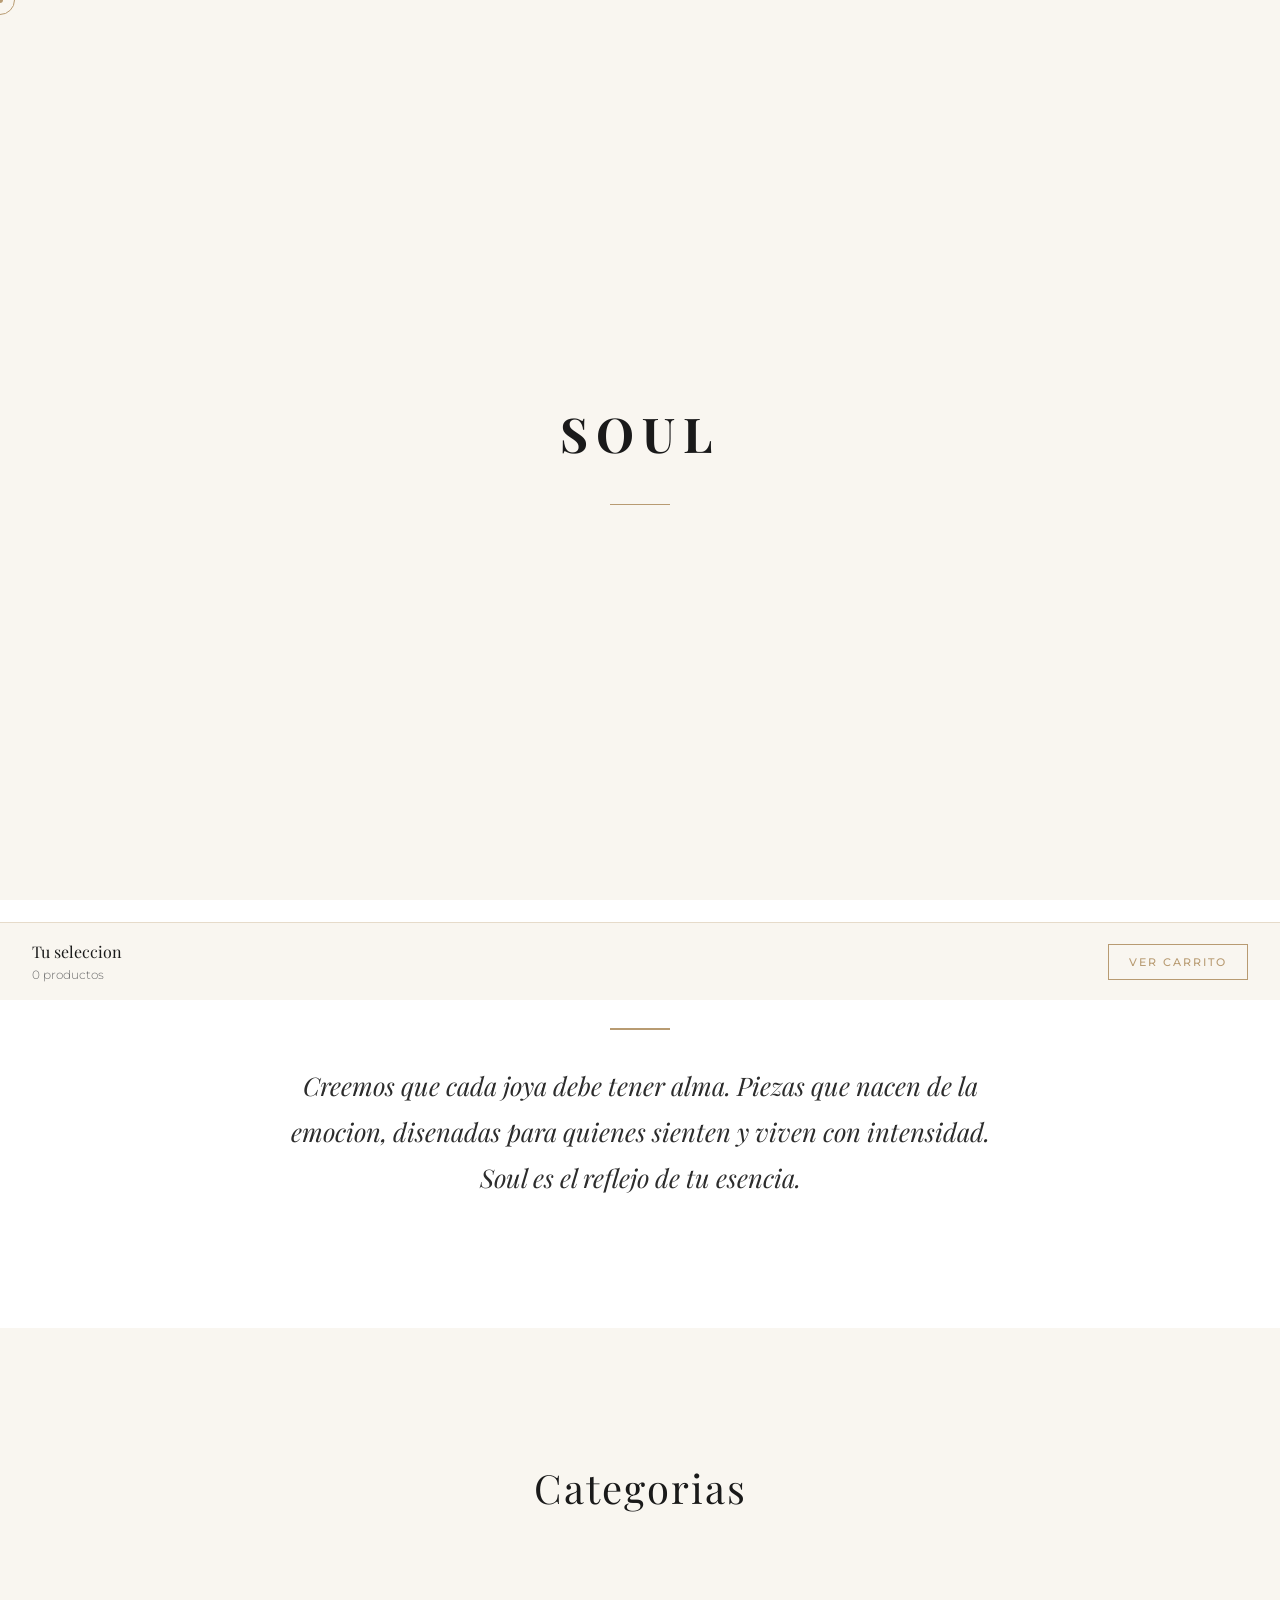
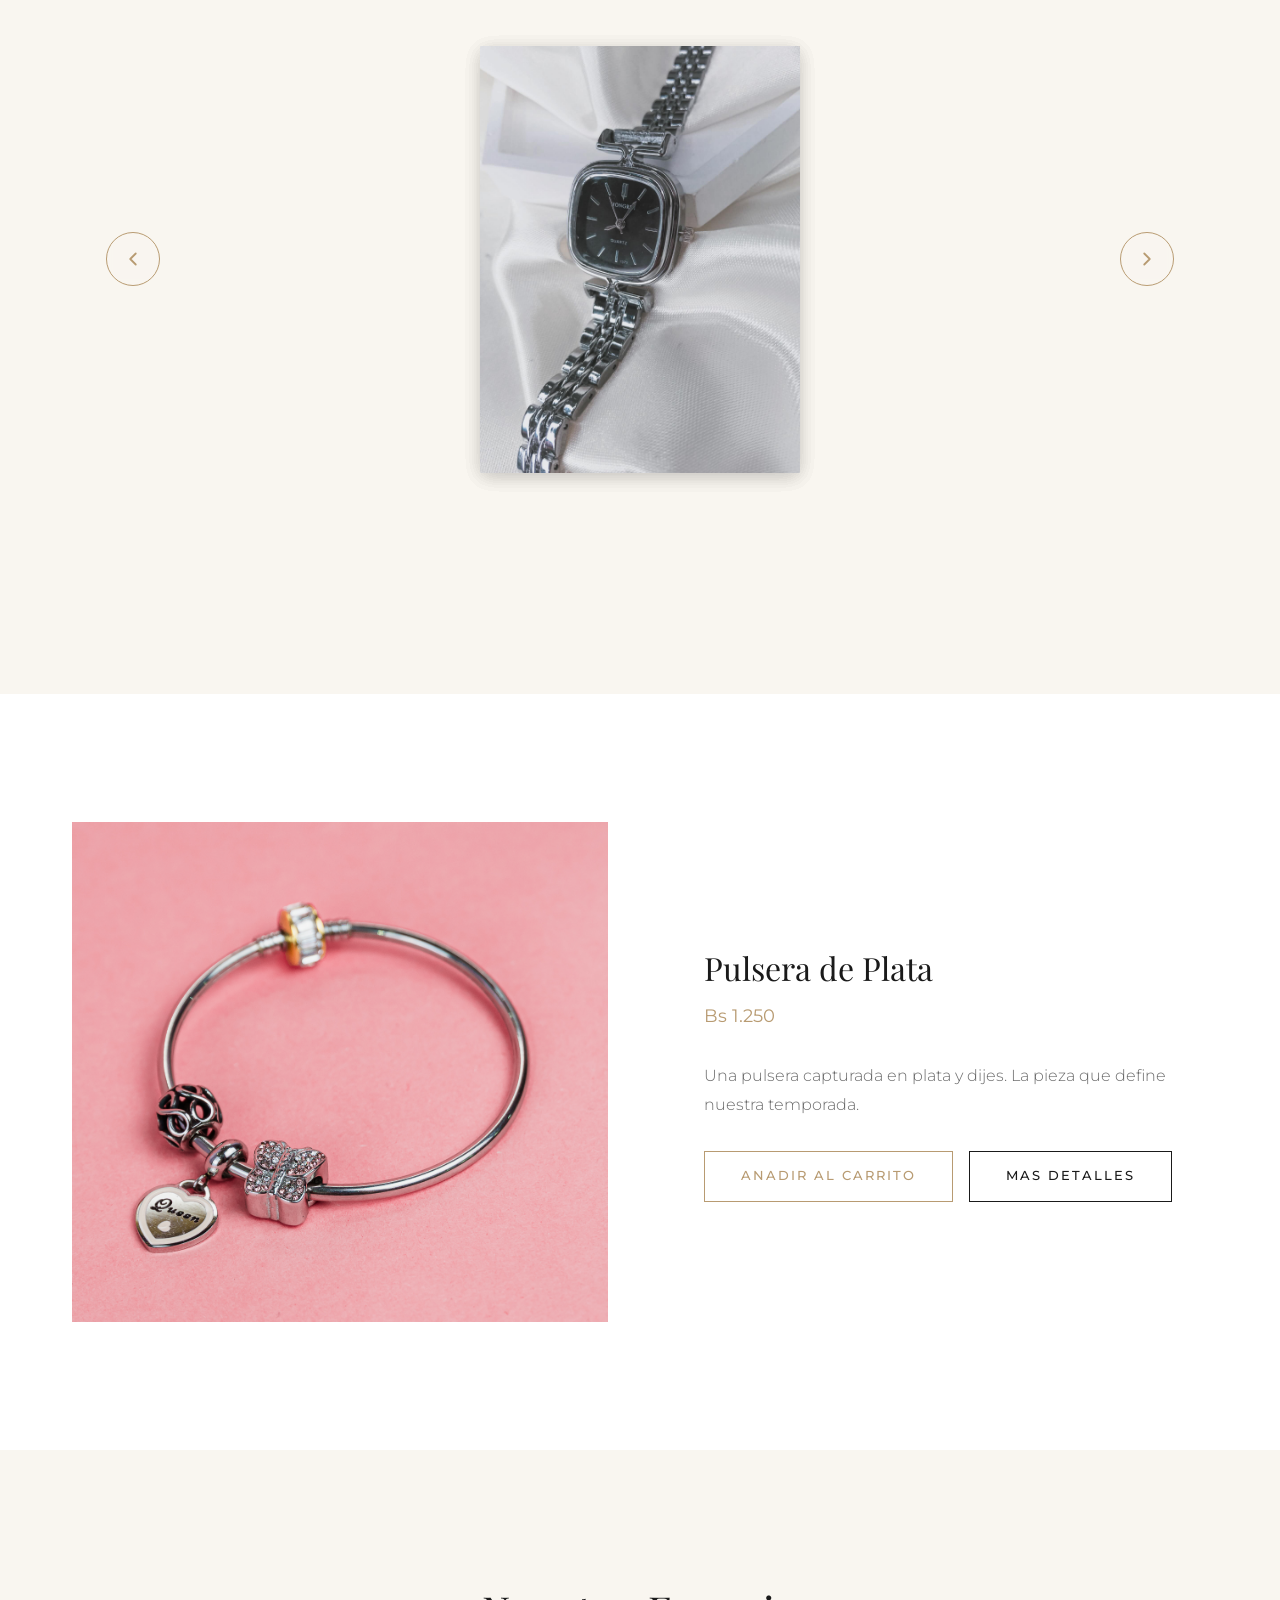
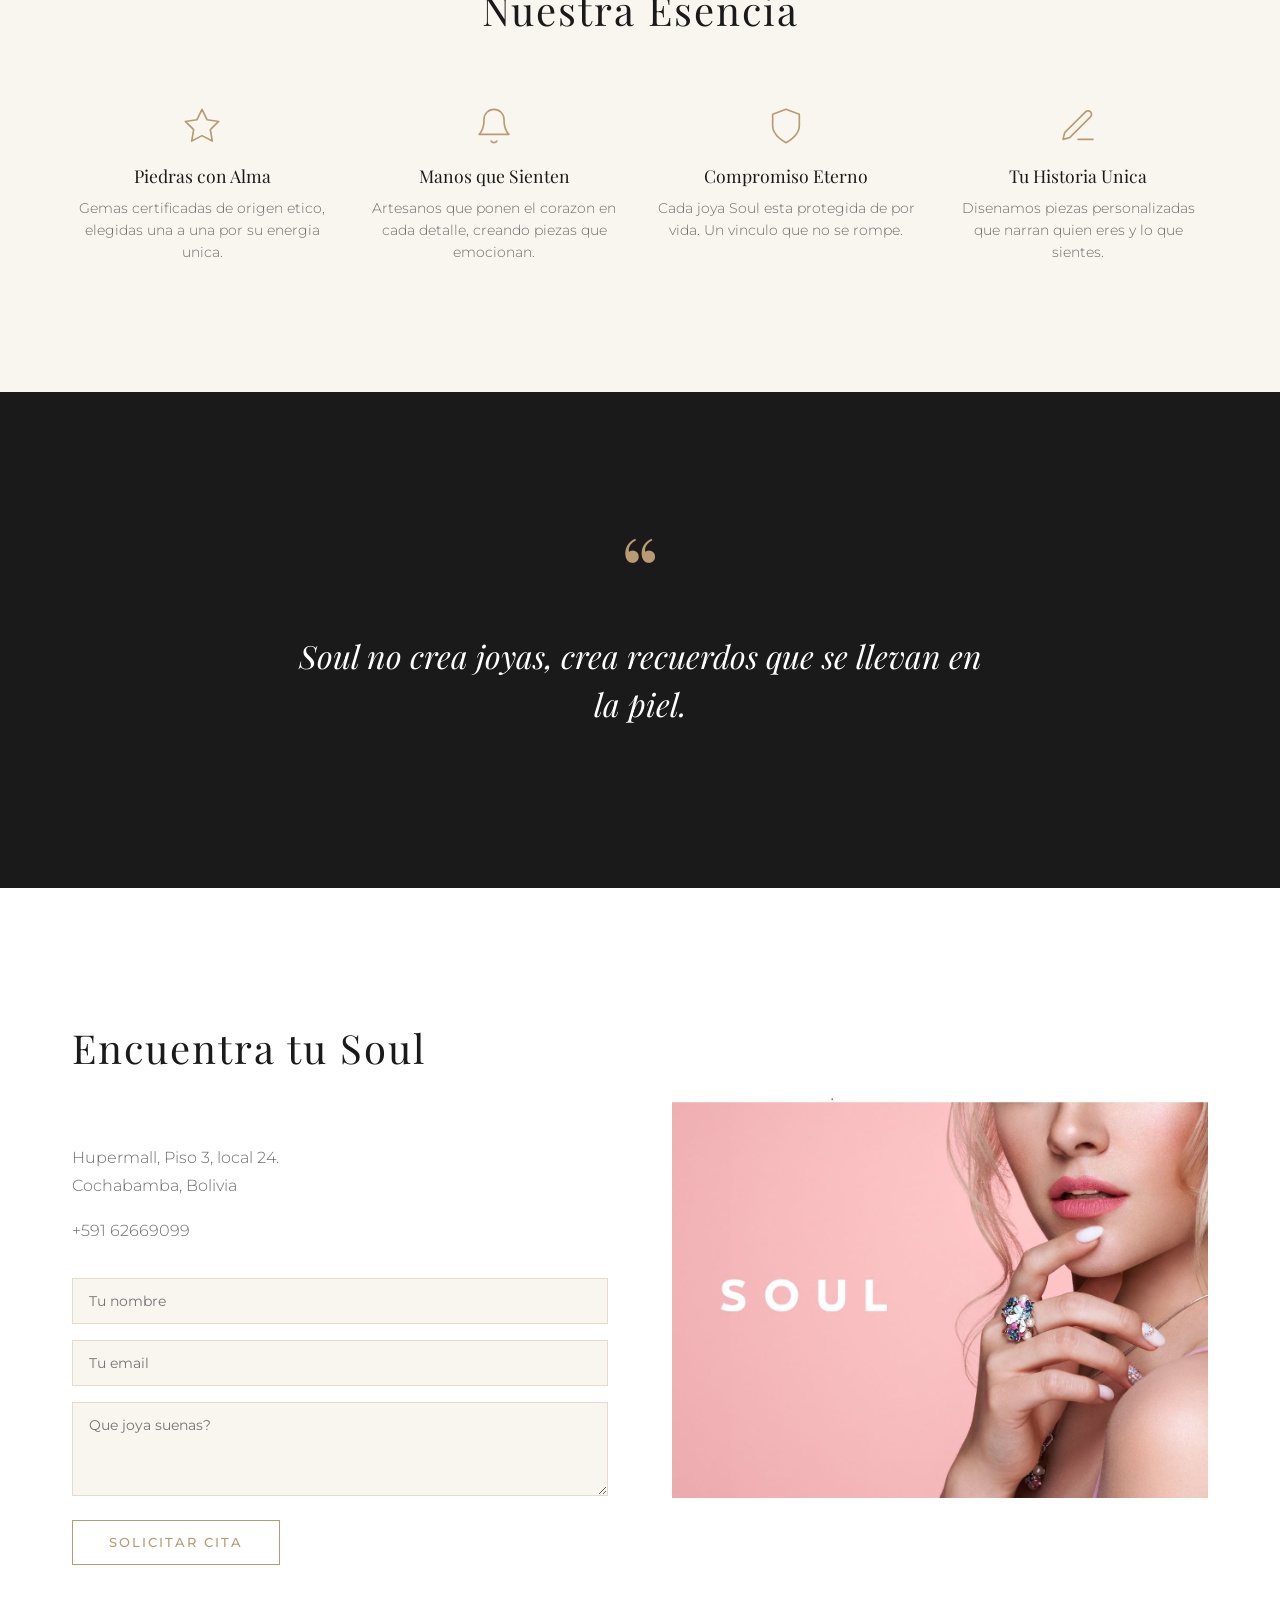
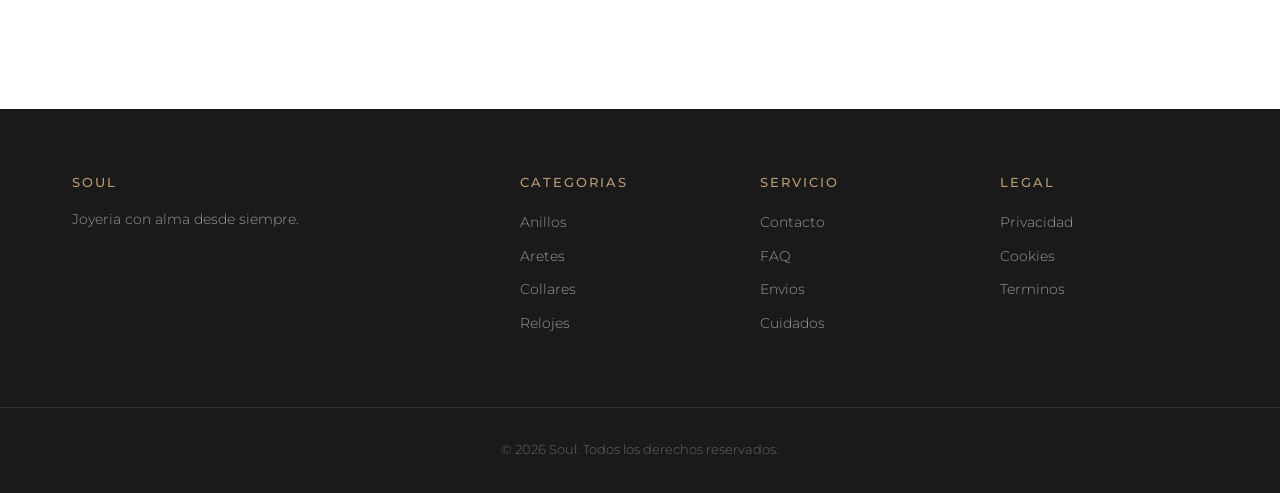
==== commit 5923afea: "Update index.html" ====
--- a/index.html
+++ b/index.html
@@ -318,7 +318,7 @@
         <source src="#" type="audio/mpeg">
     </audio>
 
-    <script src="main.js"></script>
+    <script src="main.js" defer></script>
     <script>
         if ('serviceWorker' in navigator) {
             navigator.serviceWorker.register('sw.js');
--- a/style.css
+++ b/style.css
@@ -143,6 +143,7 @@
     margin-bottom: var(--spacing-lg);
     color: var(--color-dark);
     transition: color 0.5s ease;
+    letter-spacing: 2px;
 }
 
 .section-title.left {
@@ -515,6 +516,8 @@
 .categorias {
     position: relative;
     overflow: hidden;
+    padding: var(--spacing-xl) 0;
+    background-color: var(--color-cream);
 }
 
 .categorias .container {
@@ -523,45 +526,91 @@
 
 .carrusel-wrapper {
     position: relative;
+    display: flex;
+    align-items: center;
+    justify-content: center;
+    min-height: 550px;
     overflow: hidden;
-    margin: 0 -0.75rem;
 }
 
 .grid-categorias {
-    display: flex;
-    gap: 1.5rem;
-    transition: transform 0.5s cubic-bezier(0.25, 0.46, 0.45, 0.94);
-    will-change: transform;
+    position: relative;
+    width: 100%;
+    height: 500px;
+    display: flex;
+    align-items: center;
+    justify-content: center;
 }
 
 .cat-item {
-    flex: 0 0 calc(25% - 1.125rem);
-    min-width: calc(25% - 1.125rem);
-    position: relative;
+    position: absolute;
+    width: 320px;
+    aspect-ratio: 3 / 4;
+    border-radius: 2px;
     overflow: hidden;
     cursor: pointer;
-    aspect-ratio: 3 / 4;
-    border-radius: 2px;
-    box-shadow: 0 4px 20px rgba(0, 0, 0, 0.08);
-    transition: all 0.5s cubic-bezier(0.25, 0.46, 0.45, 0.94);
-}
-
-.cat-item:hover {
-    box-shadow: 0 20px 40px rgba(0, 0, 0, 0.15);
-    transform: translateY(-4px);
+    box-shadow: 0 4px 20px rgba(0, 0, 0, 0.06);
+    transition: all 0.7s cubic-bezier(0.25, 0.46, 0.45, 0.94);
+}
+
+.cat-item.centro {
+    width: 380px;
+    z-index: 3;
+    opacity: 1;
+    filter: brightness(1);
+    box-shadow: 0 30px 60px rgba(0, 0, 0, 0.18);
+    transform: translateX(-50%) scale(1);
+    left: 50%;
+}
+
+.cat-item.izquierda {
+    z-index: 2;
+    opacity: 0.5;
+    filter: brightness(0.6);
+    transform: translateX(-50%) scale(0.8);
+    left: 20%;
+}
+
+.cat-item.derecha {
+    z-index: 2;
+    opacity: 0.5;
+    filter: brightness(0.6);
+    transform: translateX(-50%) scale(0.8);
+    left: 80%;
+}
+
+.cat-item.oculto-izquierda {
+    z-index: 1;
+    opacity: 0;
+    filter: brightness(0.3);
+    transform: translateX(-50%) scale(0.6);
+    left: -10%;
+    pointer-events: none;
+}
+
+.cat-item.oculto-derecha {
+    z-index: 1;
+    opacity: 0;
+    filter: brightness(0.3);
+    transform: translateX(-50%) scale(0.6);
+    left: 110%;
+    pointer-events: none;
+}
+
+.cat-item.centro:hover {
+    box-shadow: 0 40px 80px rgba(0, 0, 0, 0.22);
+    transform: translateX(-50%) scale(1.02);
 }
 
 .cat-img {
     width: 100%;
     height: 100%;
     object-fit: cover;
-    transition: transform 0.8s cubic-bezier(0.25, 0.46, 0.45, 0.94);
-    filter: brightness(0.9);
-}
-
-.cat-item:hover .cat-img {
-    transform: scale(1.06);
-    filter: brightness(1.05);
+    transition: transform 0.8s ease;
+}
+
+.cat-item.centro:hover .cat-img {
+    transform: scale(1.05);
 }
 
 .cat-shine {
@@ -570,14 +619,19 @@
     left: -100%;
     width: 50%;
     height: 100%;
-    background: linear-gradient( to right, rgba(255, 255, 255, 0) 0%, rgba(255, 255, 255, 0.15) 50%, rgba(255, 255, 255, 0) 100%);
+    background: linear-gradient(
+        to right,
+        rgba(255, 255, 255, 0) 0%,
+        rgba(255, 255, 255, 0.15) 50%,
+        rgba(255, 255, 255, 0) 100%
+    );
     transform: skewX(-25deg);
     transition: left 0.8s ease;
     pointer-events: none;
     z-index: 2;
 }
 
-.cat-item:hover .cat-shine {
+.cat-item.centro:hover .cat-shine {
     left: 150%;
 }
 
@@ -586,125 +640,134 @@
     bottom: 0;
     left: 0;
     width: 100%;
-    padding: 2rem 1.5rem 1.5rem;
-    background: linear-gradient( to top, rgba(0, 0, 0, 0.85) 0%, rgba(0, 0, 0, 0.4) 60%, rgba(0, 0, 0, 0) 100%);
+    padding: 2.5rem 2rem 2rem;
+    background: linear-gradient(
+        to top,
+        rgba(0, 0, 0, 0.95) 0%,
+        rgba(0, 0, 0, 0.4) 60%,
+        rgba(0, 0, 0, 0) 100%
+    );
     color: var(--color-white);
     z-index: 3;
-    transition: all 0.4s ease;
-}
-
-.cat-item:hover .cat-overlay {
-    padding-bottom: 2rem;
+    transition: all 0.5s ease;
+}
+
+.cat-item:not(.centro) .cat-overlay {
+    opacity: 0;
 }
 
 .cat-nombre {
     font-family: var(--font-serif);
-    font-size: 1.4rem;
+    font-size: 1.6rem;
     font-weight: 400;
-    letter-spacing: 2px;
+    letter-spacing: 3px;
     margin-bottom: 0.5rem;
-    transition: all 0.3s ease;
-}
-
-.cat-item:hover .cat-nombre {
-    letter-spacing: 3px;
+    transition: all 0.4s ease;
+}
+
+.cat-item.centro:hover .cat-nombre {
+    letter-spacing: 5px;
 }
 
 .cat-link {
     font-family: var(--font-sans);
-    font-size: 0.68rem;
+    font-size: 0.7rem;
     font-weight: 500;
-    letter-spacing: 3px;
+    letter-spacing: 4px;
     text-transform: uppercase;
     color: var(--color-gold);
-    opacity: 0;
-    transform: translateY(8px);
+    display: inline-flex;
+    align-items: center;
+    gap: 10px;
     transition: all 0.4s ease;
-    display: inline-flex;
-    align-items: center;
-    gap: 8px;
 }
 
 .cat-link::after {
     content: '';
     display: inline-block;
-    width: 20px;
+    width: 25px;
     height: 1px;
     background: var(--color-gold);
-    transition: width 0.3s ease;
-}
-
-.cat-item:hover .cat-link {
-    opacity: 1;
-    transform: translateY(0);
-}
-
-.cat-item:hover .cat-link::after {
-    width: 30px;
+    transition: width 0.4s ease;
+}
+
+.cat-item.centro:hover .cat-link::after {
+    width: 40px;
 }
 
 .cat-badge {
     position: absolute;
-    top: 1rem;
-    right: 1rem;
+    top: 1.5rem;
+    right: 1.5rem;
     background: var(--color-gold);
     color: #0f0f0f;
-    padding: 6px 12px;
+    padding: 8px 14px;
     font-size: 0.6rem;
     font-weight: 600;
-    letter-spacing: 2px;
+    letter-spacing: 3px;
     text-transform: uppercase;
     z-index: 4;
+    transition: all 0.4s ease;
+}
+
+.cat-item:not(.centro) .cat-badge {
     opacity: 0;
     transform: translateX(20px);
-    transition: all 0.4s ease;
-}
-
-.cat-item:hover .cat-badge {
-    opacity: 1;
-    transform: translateX(0);
 }
 
 .carrusel-flecha {
     position: absolute;
     top: 50%;
     transform: translateY(-50%);
-    width: 44px;
-    height: 44px;
+    width: 54px;
+    height: 54px;
     border-radius: 50%;
-    border: 1px solid var(--color-gold);
+    border: 1.5px solid var(--color-gold);
     background: rgba(249, 246, 240, 0.9);
     color: var(--color-gold);
     cursor: pointer;
     display: flex;
     align-items: center;
     justify-content: center;
-    z-index: 10;
-    transition: all 0.3s ease;
-    opacity: 0;
-    visibility: hidden;
+    z-index: 20;
+    transition: all 0.4s cubic-bezier(0.25, 0.46, 0.45, 0.94);
+    backdrop-filter: blur(5px);
 }
 
 .carrusel-flecha:hover {
     background: var(--color-gold);
-    color: var(--color-white);
-}
-
-.carrusel-flecha.visible {
-    opacity: 1;
-    visibility: visible;
+    color: #0f0f0f;
+    box-shadow: 0 10px 30px rgba(184, 155, 114, 0.3);
+}
+
+.carrusel-flecha:active {
+    transform: translateY(-50%) scale(0.92);
 }
 
 .carrusel-flecha.prev {
-    left: -22px;
+    left: 3%;
 }
 
 .carrusel-flecha.next {
-    right: -22px;
+    right: 3%;
+}
+
+.carrusel-flecha svg {
+    width: 22px;
+    height: 22px;
+    transition: transform 0.3s ease;
+}
+
+.carrusel-flecha.prev:hover svg {
+    transform: translateX(-3px);
+}
+
+.carrusel-flecha.next:hover svg {
+    transform: translateX(3px);
 }
 
 .carrusel-dots {
-    display: none;
+    display: flex;
     justify-content: center;
     gap: 8px;
     margin-top: var(--spacing-md);
@@ -716,11 +779,12 @@
     border-radius: 50%;
     background: rgba(184, 155, 114, 0.3);
     transition: all 0.3s ease;
+    cursor: pointer;
 }
 
 .carrusel-dot.active {
     background: var(--color-gold);
-    width: 18px;
+    width: 20px;
     border-radius: 3px;
 }
 
@@ -1205,32 +1269,69 @@
         font-size: 1.2rem;
     }
     .carrusel-wrapper {
-        margin: 0 -1rem;
-        padding: 0 1rem;
+        min-height: auto;
+        overflow: hidden;
     }
     .grid-categorias {
+        height: auto;
+        display: flex;
         gap: 1rem;
+        transition: transform 0.5s cubic-bezier(0.25, 0.46, 0.45, 0.94);
+        will-change: transform;
     }
     .cat-item {
-        flex: 0 0 calc(70% - 0.5rem);
-        min-width: calc(70% - 0.5rem);
+        position: relative;
+        flex: 0 0 calc(75% - 0.5rem);
+        min-width: calc(75% - 0.5rem);
+        width: auto;
+        opacity: 1;
+        filter: brightness(1);
+        transform: none;
+        left: auto;
+        box-shadow: 0 4px 20px rgba(0, 0, 0, 0.06);
+        aspect-ratio: 3 / 4;
+    }
+    .cat-item.centro,
+    .cat-item.izquierda,
+    .cat-item.derecha,
+    .cat-item.oculto-izquierda,
+    .cat-item.oculto-derecha {
+        width: auto;
+        opacity: 1;
+        filter: brightness(1);
+        transform: none;
+        left: auto;
+        z-index: 1;
+        pointer-events: auto;
     }
     .cat-overlay {
-        padding: 1.2rem 1rem 1rem;
+        opacity: 1;
+        padding: 1.5rem 1rem 1rem;
+    }
+    .cat-item:not(.centro) .cat-overlay {
+        opacity: 1;
+    }
+    .cat-badge {
+        opacity: 1;
+        transform: translateX(0);
+        top: 1rem;
+        right: 1rem;
+        padding: 6px 10px;
+    }
+    .cat-item:not(.centro) .cat-badge {
+        opacity: 1;
+        transform: translateX(0);
     }
     .cat-nombre {
-        font-size: 1.1rem;
-        letter-spacing: 1px;
+        font-size: 1.2rem;
+        letter-spacing: 2px;
     }
     .cat-link {
-        font-size: 0.6rem;
+        font-size: 0.65rem;
         letter-spacing: 2px;
     }
     .carrusel-flecha {
         display: none;
-    }
-    .carrusel-dots {
-        display: flex;
     }
     .destacado-grid,
     .contacto-grid {
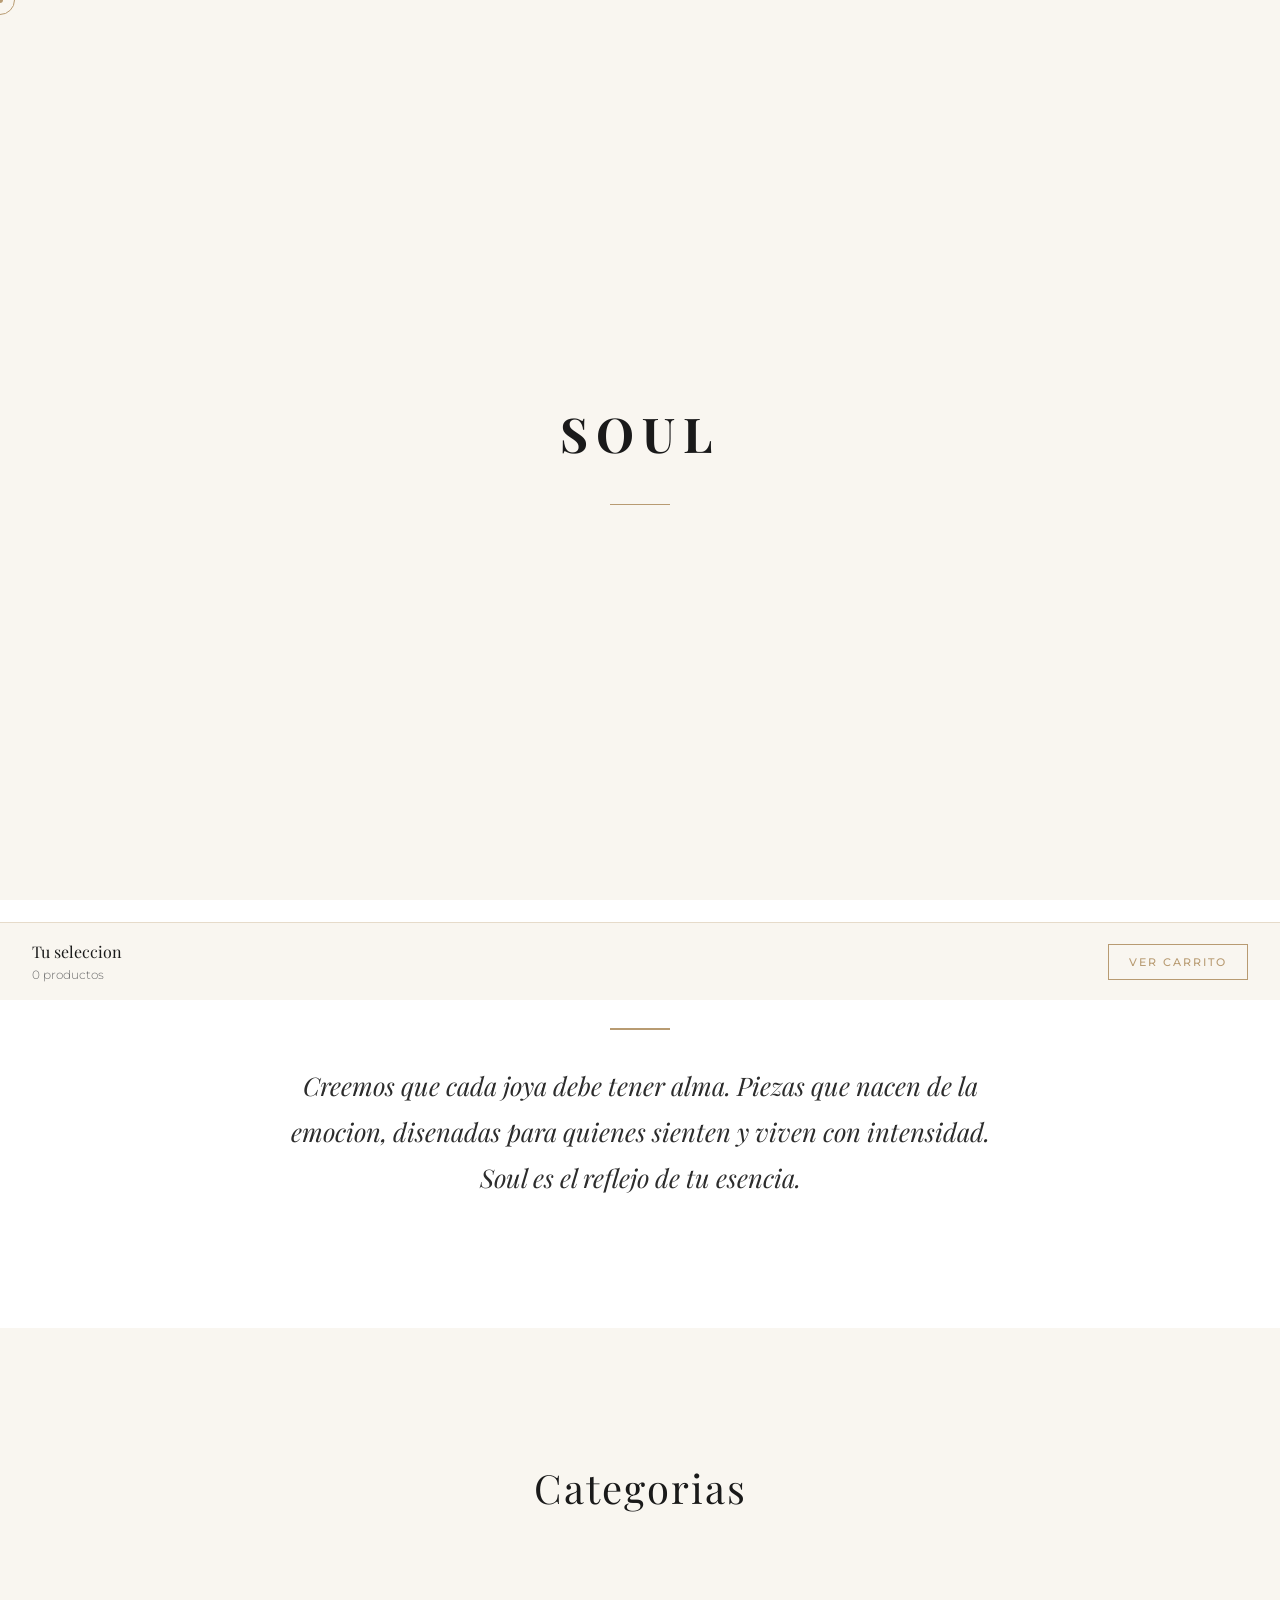
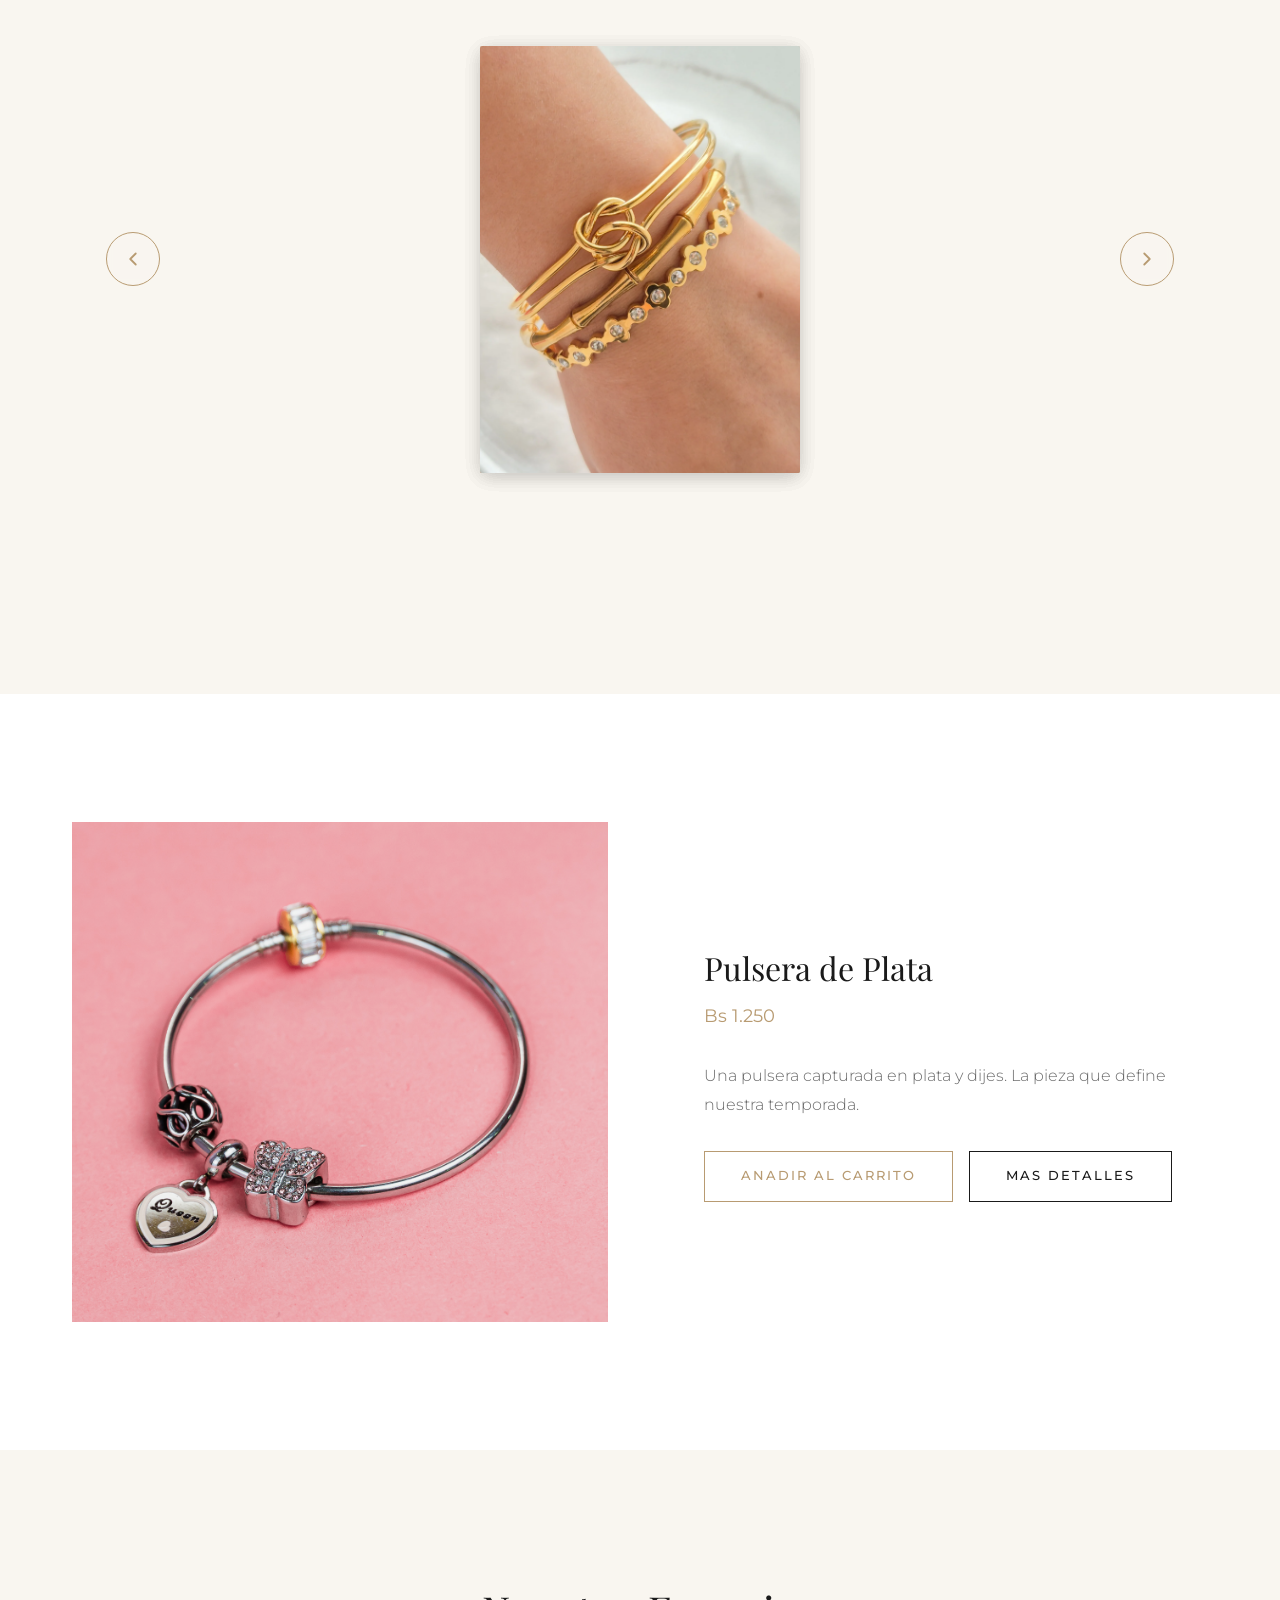
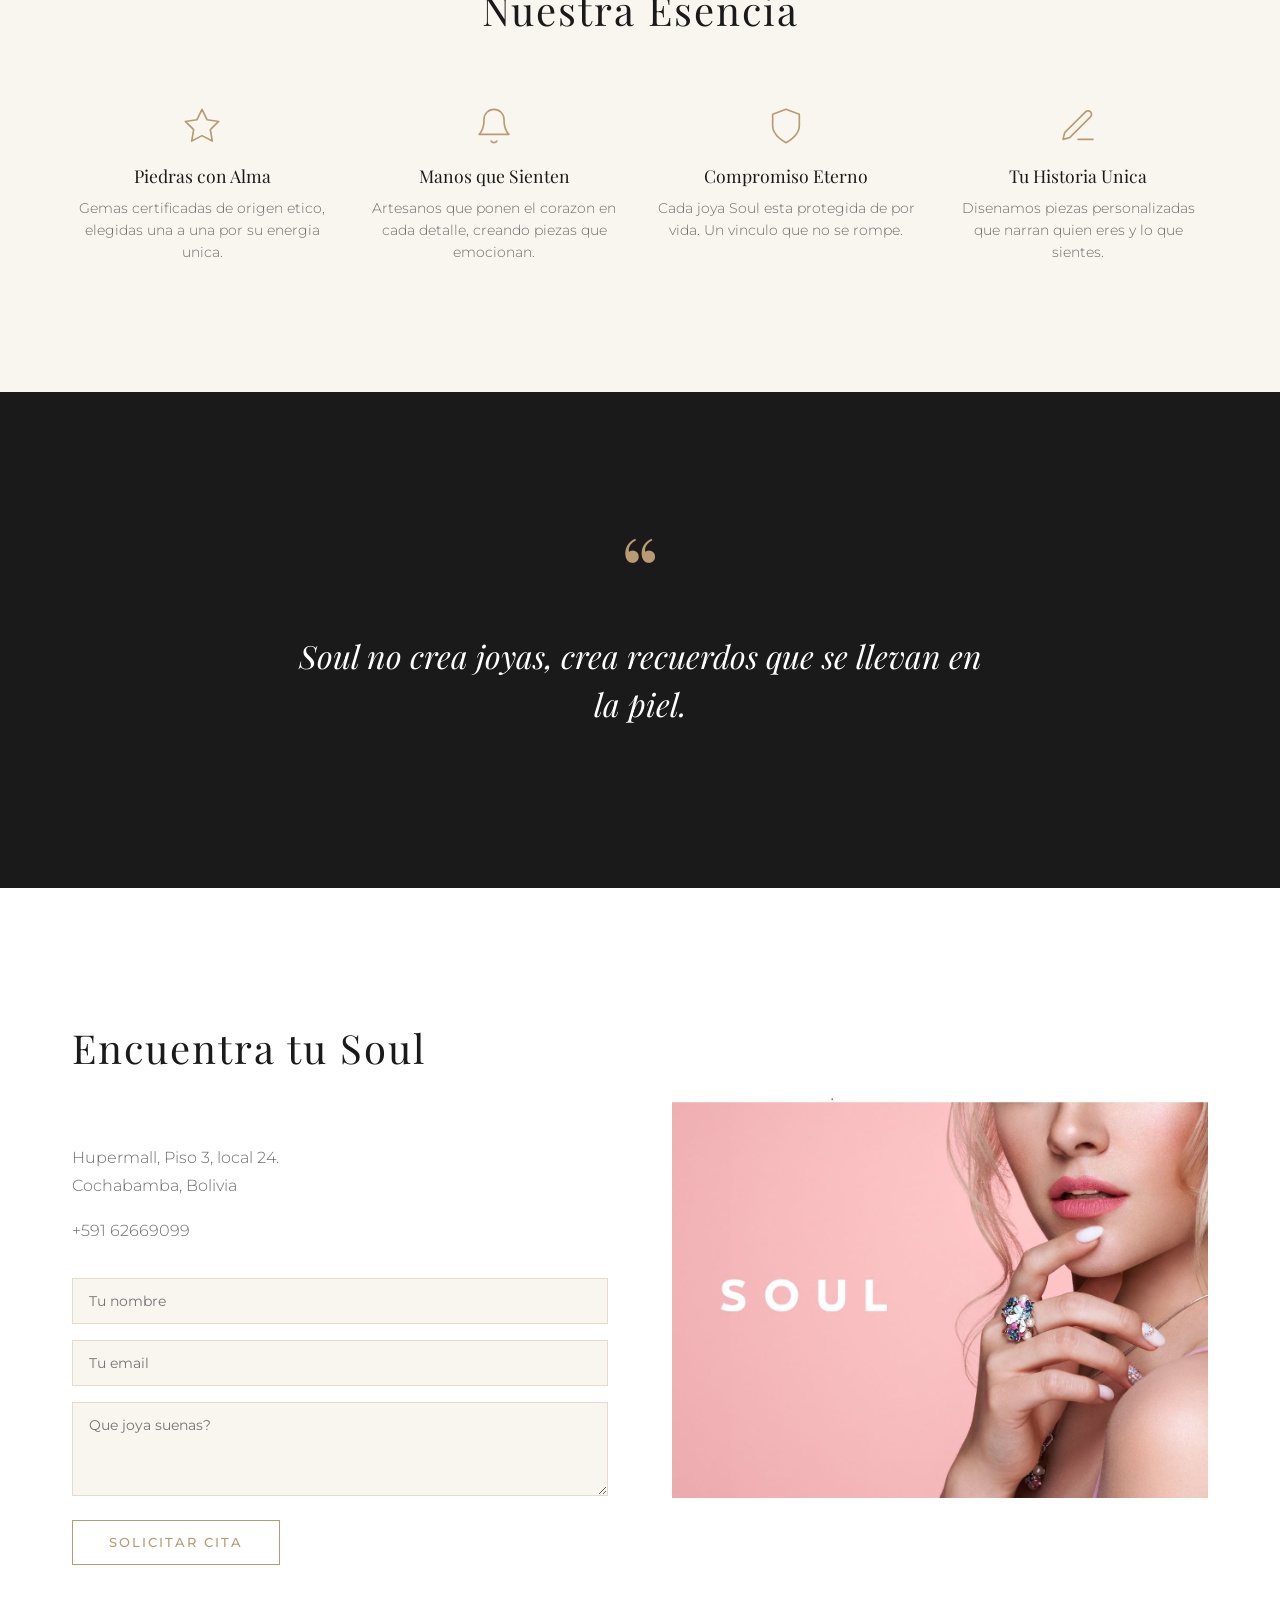
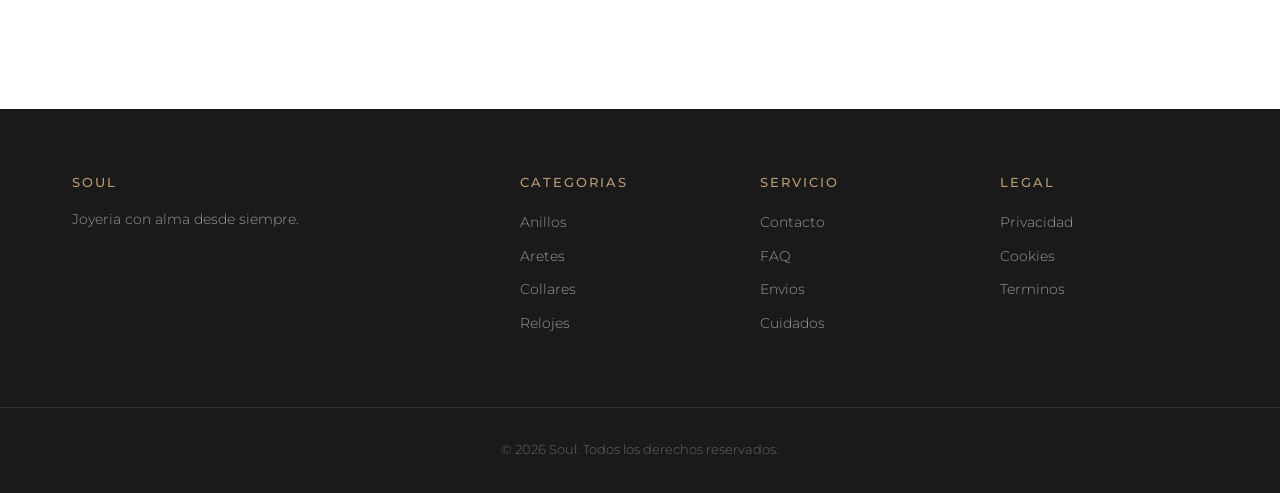
==== commit 8b20fa04: "Update index.html" ====
--- a/index.html
+++ b/index.html
@@ -65,8 +65,8 @@
             <a href="#categorias" class="btn btn-outline">Descubrir Colecciones</a>
         </div>
         <div class="hero-overlay"></div>
-        <button class="sound-toggle" aria-label="Activar sonido">
-            <span class="sound-icon">&#x1F507;</span>
+        <!--<button class="sound-toggle" aria-label="Activar sonido">>
+            <!--<span class="sound-icon">&#x1F507;</span>-->
         </button>
     </section>
 
@@ -86,7 +86,7 @@
                 <div class="grid-categorias" id="gridCategorias">
 
                     <a href="catalogo.html?categoria=anillos" class="cat-item">
-                        <img src="anillos.jpg" alt="Anillos Soul" class="cat-img">
+                        <img src="anillos_1.webp" alt="Anillos Soul" class="cat-img">
                         <span class="cat-badge">Nuevo</span>
                         <div class="cat-shine"></div>
                         <div class="cat-overlay">
@@ -96,7 +96,7 @@
                     </a>
 
                     <a href="catalogo.html?categoria=aretes" class="cat-item">
-                        <img src="aretes.jpg" alt="Aretes Soul" class="cat-img">
+                        <img src="aretes_1.webp" alt="Aretes Soul" class="cat-img">
                         <span class="cat-badge">Top</span>
                         <div class="cat-shine"></div>
                         <div class="cat-overlay">
@@ -106,7 +106,7 @@
                     </a>
 
                     <a href="catalogo.html?categoria=collares" class="cat-item">
-                        <img src="collares.jpg" alt="Collares Soul" class="cat-img">
+                        <img src="collares_1 (1).webp" alt="Collares Soul" class="cat-img">
                         <span class="cat-badge">Nuevo</span>
                         <div class="cat-shine"></div>
                         <div class="cat-overlay">
@@ -116,7 +116,7 @@
                     </a>
 
                     <a href="catalogo.html?categoria=relojes" class="cat-item">
-                        <img src="relojes.jpg" alt="Relojes Soul" class="cat-img">
+                        <img src="pulseras_1.webp" alt="Relojes Soul" class="cat-img">
                         <span class="cat-badge">Exclusivo</span>
                         <div class="cat-shine"></div>
                         <div class="cat-overlay">
